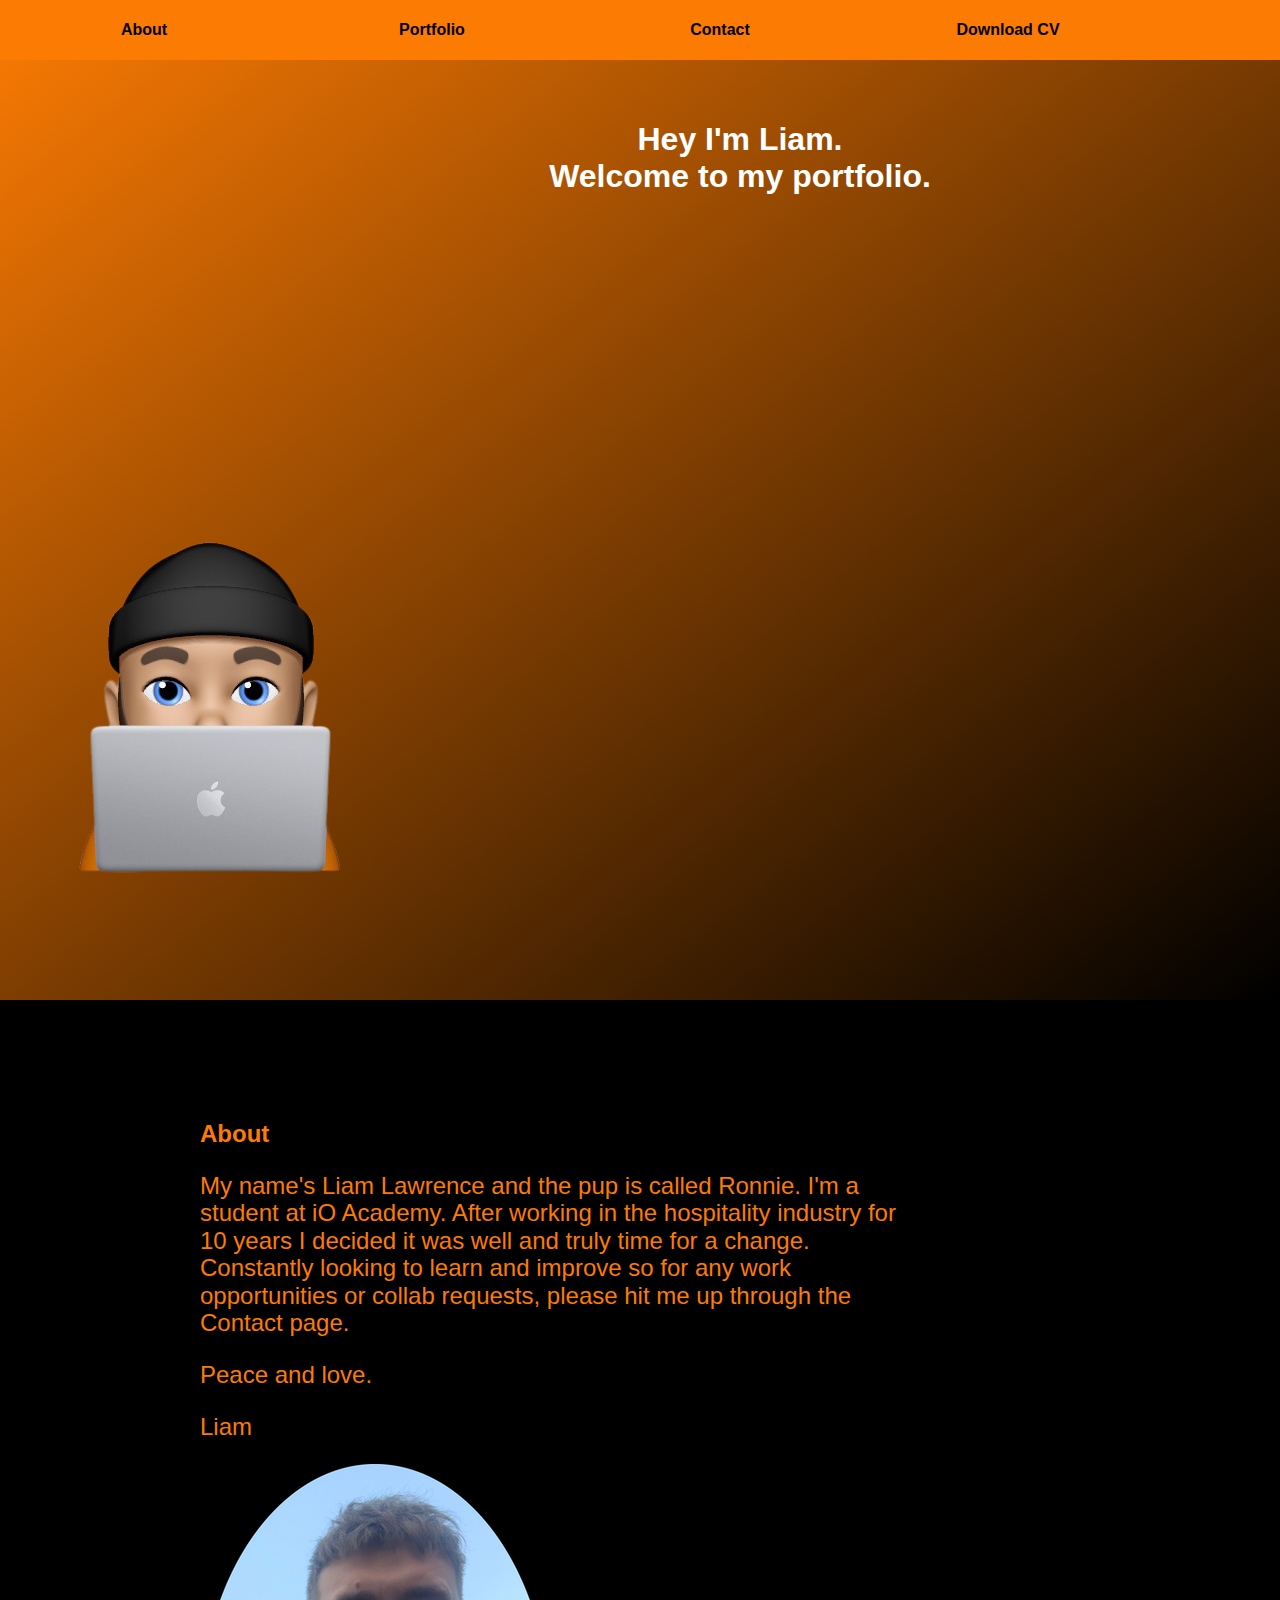
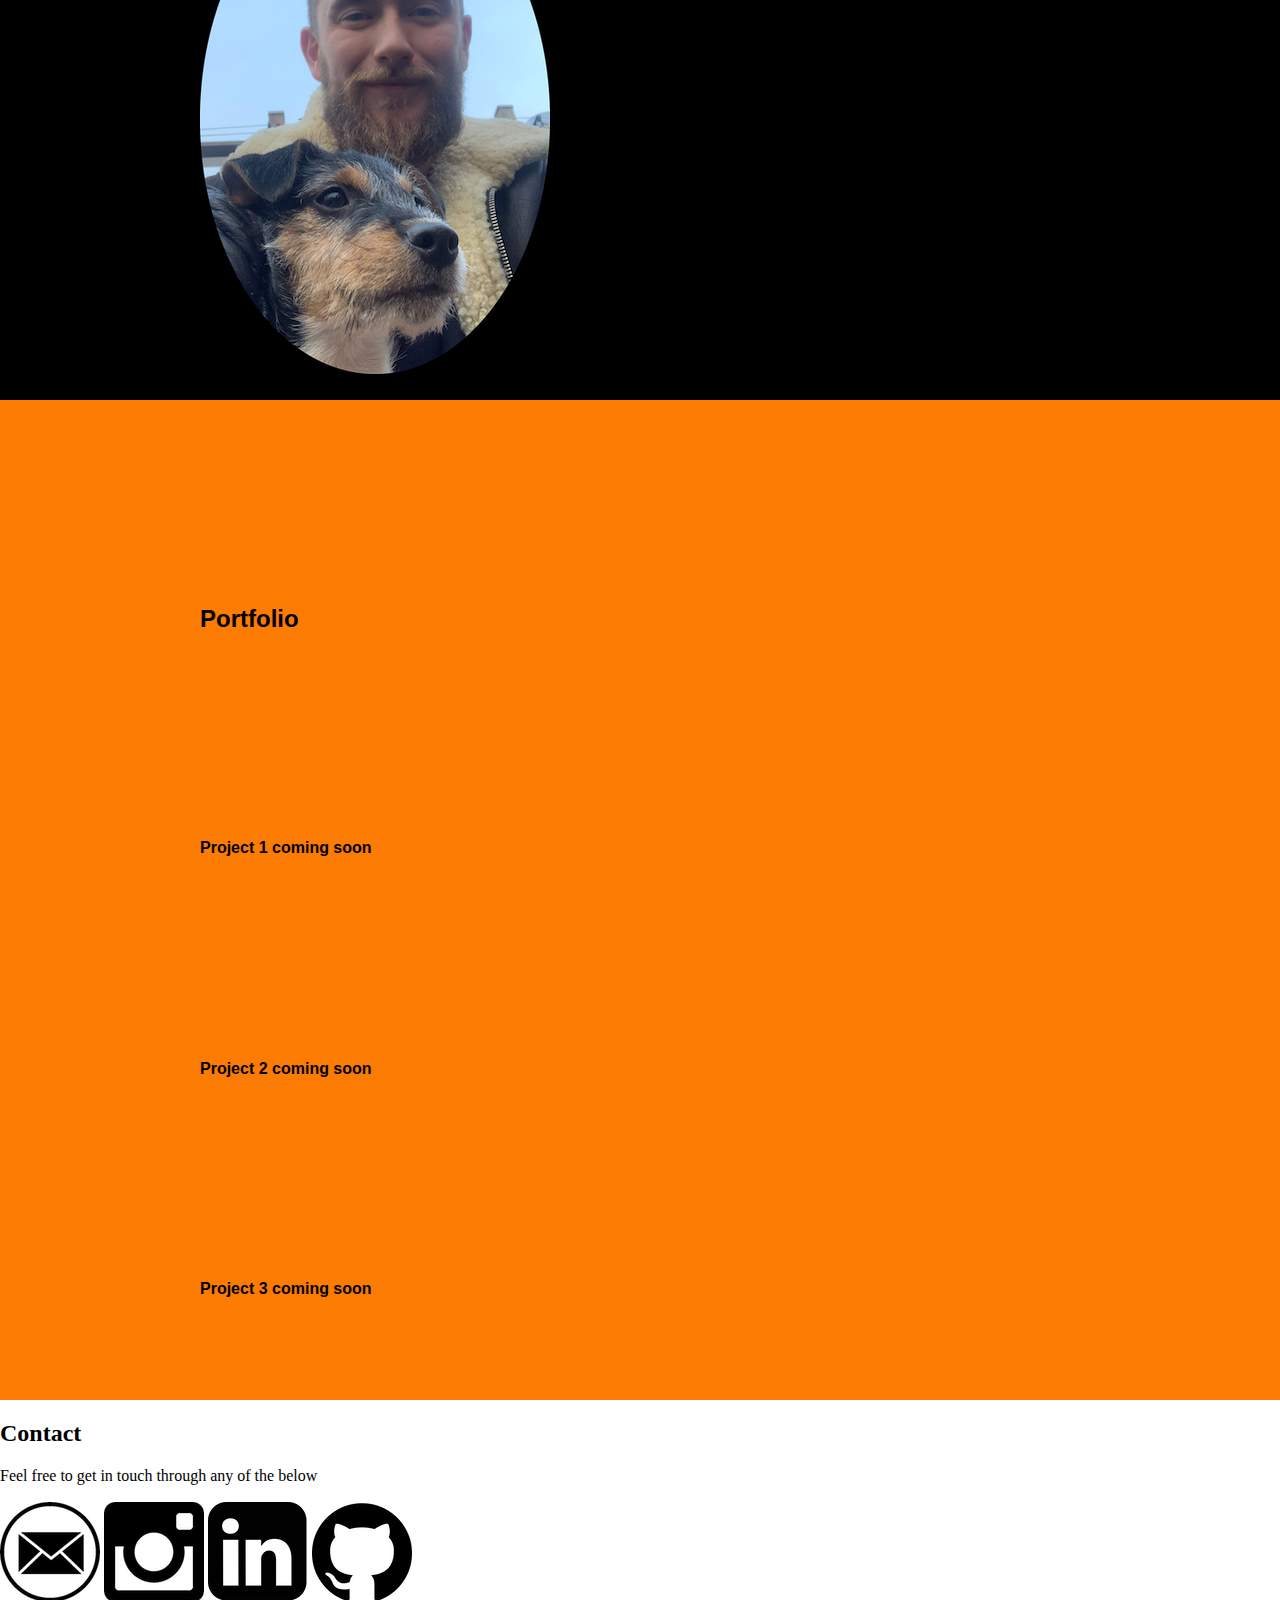
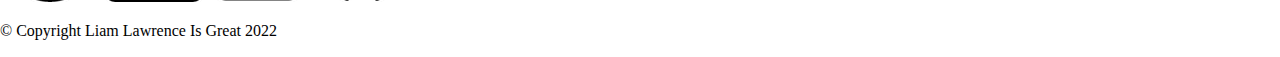
==== project1.html @ e2fb297a "edited styling" ====
<html>
<head>
	<link rel="stylesheet" type="text/css" href="project1.css">
	<link rel="stylesheet" type="text/css" href="normalize.css">
	
</head>
	<header>
	<nav class="navbar">
		<a href="#about" value="About">About</a>
		<a href="#portfolio"  value="Portfolio">Portfolio</a>
		<!--- <img src="liam.png" alt="myname">--->
		<a href="#contact" value="Contact">Contact</a>
		<a href="" value="Download CV">Download CV</a>
	</nav>
	</header>
<body>
	<section class="intro-section">
		<h1>Hey I'm Liam. <br>Welcome to my portfolio.</h1>
		<img src="memoji.png" alt="cartoon me">
	</section>
	
	<section class="about-section">
		<h2 id="about">About</h2>
		<p>My name's Liam Lawrence and the pup is called Ronnie.
		   I'm a student at iO Academy. 
		   After working in the hospitality industry for 10 years I
		   decided it was well and truly time for a change.
		   Constantly looking to learn and improve so for any 
		   work opportunities or collab requests, please hit me 
		   up through the Contact page.</p>
		   <p>
		   Peace and love.
	   	   </p>
		   <p>
		   Liam 
	       </p> 
		   <div>
   		   <img src="meandpup.png" alt="meandmydog">
	   	   </div>
	</section>
	
	<section class="portfolio-section">
		<h2 id="portfolio">Portfolio</h2>
		<div>
			<p>Project 1 coming soon</p>
		</div>
		<div>
			<p>Project 2 coming soon</p>
		</div>
		<div>
			<p>Project 3 coming soon</p>
		</div>
	
	
	</section>
		
	
	<section class="contact-section">
		<h2 id="contact">Contact</h2>
		<p>Feel free to get in touch through any of the below</p>
		<a href="#email"><img src="emailicon.png"></a>
		<a href="https://instagram.com/liamlwrnc"><img src="instaicon.png"></a>
		<a href="https://www.linkedin.com/in/liam-l-08a6b3140"><img src="linkedinicon.png"></a>
		<a href="https://github.com/liamlwrnc"><img src="githubicon.png"></a>
	</section>
	
	<div class="footer">
	<footer>
		<p>© Copyright Liam Lawrence Is Great 2022</p>
	</footer>
	</div>	
</body>
</html>
---- project1.css ----
.navbar {
	background-color: #fc7b03;
	display: flex;
    top: 0;
    left: 0;
    width: 100%;
    padding: 5px 0;	
	position: fixed;
	z-index: 2;
}

.navbar a {
    border: none;
    padding: 1rem 1rem;
	width: 20%;
    text-decoration: none;
    background: #fc7b03;
    color: #000000;
    font-family: Arial;
	font-weight: bold;
    cursor: pointer;
    text-align: center;
    -webkit-appearance: none;
    -moz-appearance: none;
}

.navbar a:hover,
.navbar a:focus {
    background: #db6a00;
}

.intro-section {
	font-family: Arial;
	padding-left: 200px;
	padding-top: 100px;
	text-align: center;
	color: #ffffff;
	background-color: #fc7b03;
	background-image: linear-gradient(to bottom right, #fc7b03, #000000);
	height: 100vh;
	
}
	
.intro-section img {
	position: absolute;
	left: 0;
	bottom: 0;
}

.about-section {
	background-color: #000000;
	height: 100vh;
	font-family: Arial;
	padding-left: 200px;
	padding-top: 100px;
	color: #fc7b03;
}

.about-section p {
	font-size: 1.5rem;
	max-width: 700px;
}

.about-section div {
display: inline;
}

.portfolio-section {
	background-color: #fc7b03;
	height: 100vh;
	font-family: Arial;
	font-weight: bold;
	padding-left: 200px;
	padding-top: 100px;
	color: #000000;
	display: flex;
	flex-direction: column;
	justify-content: space-around;
}

.nav-button:active {
    transform: scale(0.99);
	
.portfolio-section div {
	box-shadow: 3px 3px 2.5px #000000;
	border-radius: 5px;
	border-style: ridge;
	width: 50%;
	height: 20vh;
	padding: 20px;
	font-size: 1.5rem;
}

.contact-section {
	background-color: #000000;
	height: 100vh;
	font-family: Arial;
	font-size: 2rem;
	padding-left: 200px;
	padding-top: 100px;
	color: #fc7b03;
}	

.contact-section a img {
	background: #fc7b03;
	padding: 4px;
}

footer {
	font-family: Arial;
	font-weight: bold;
	font-size: 1rem;
	background-color: #fc7b03;
	margin: 0;
	padding: 0;
}

html {
	scroll-behavior: smooth;
}

h2 {
	font-size: 2rem;
}

* {
	box-sizing: border-box;	
}
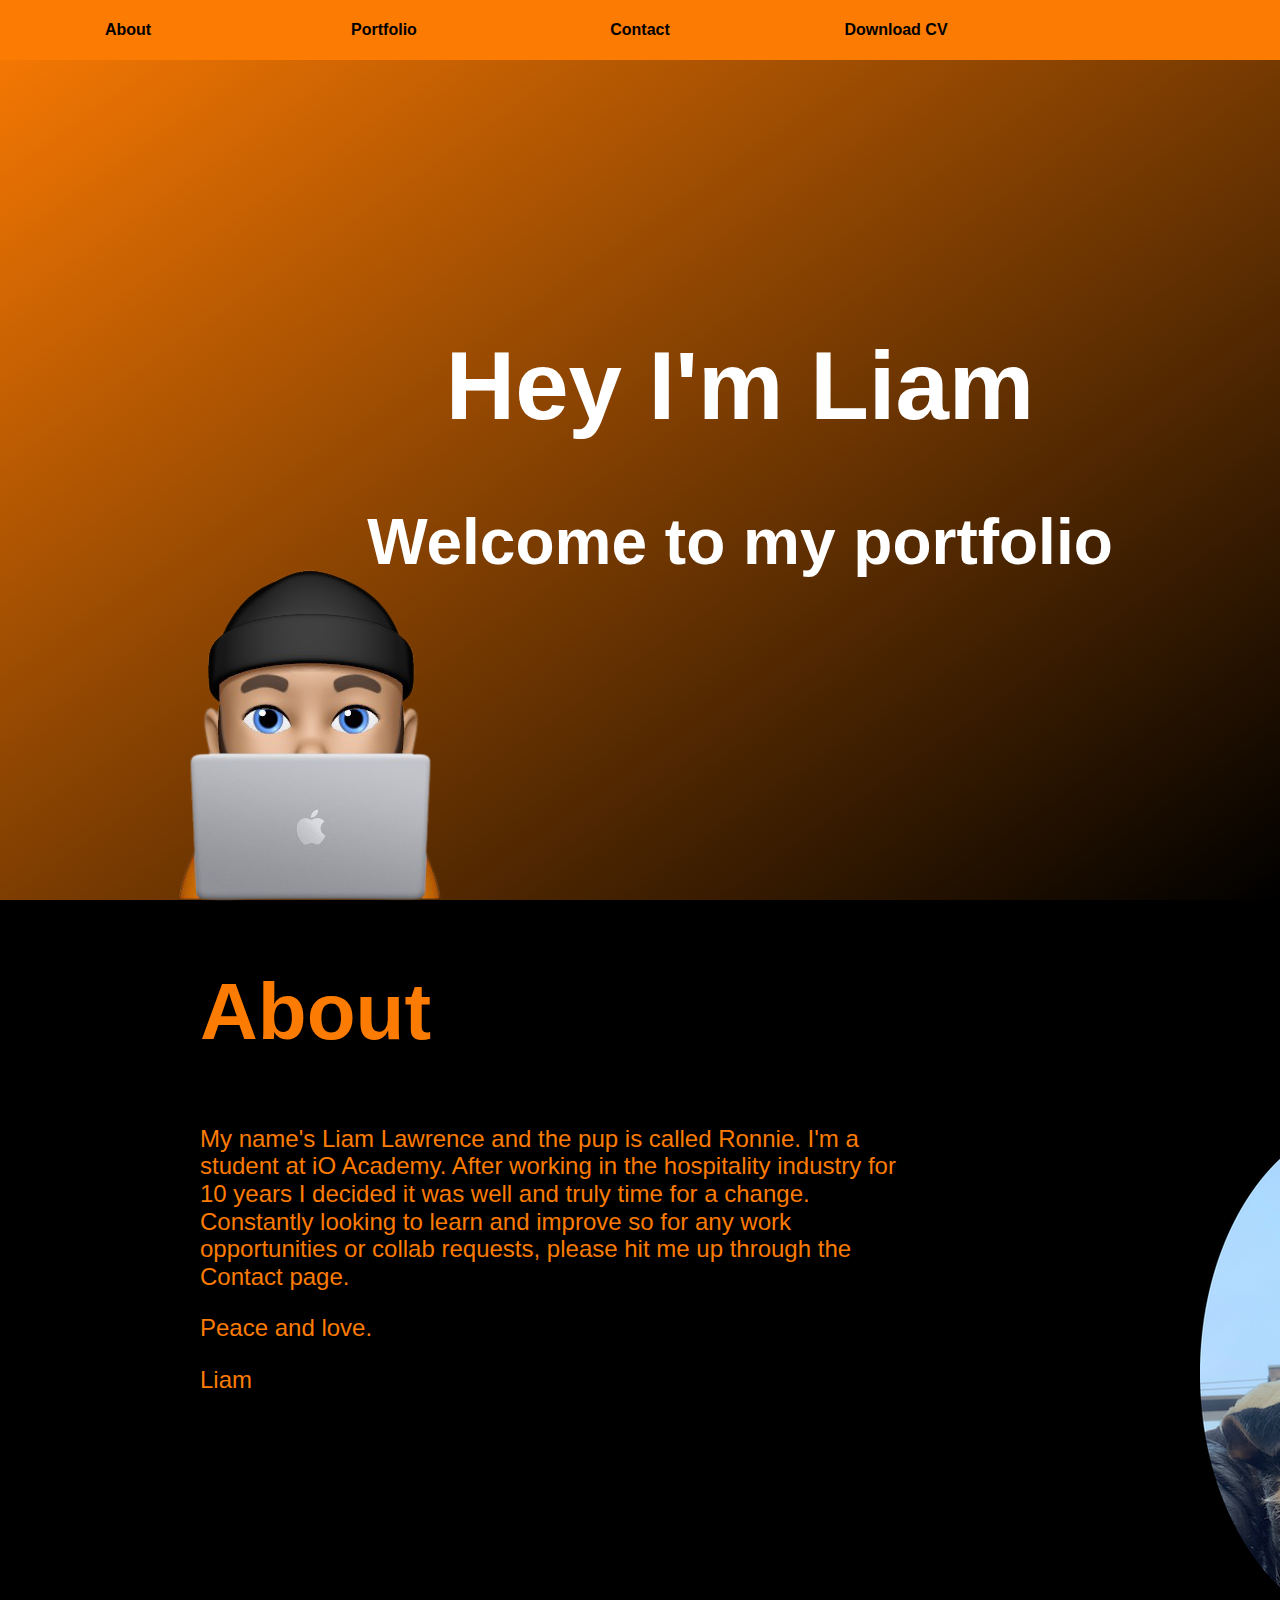
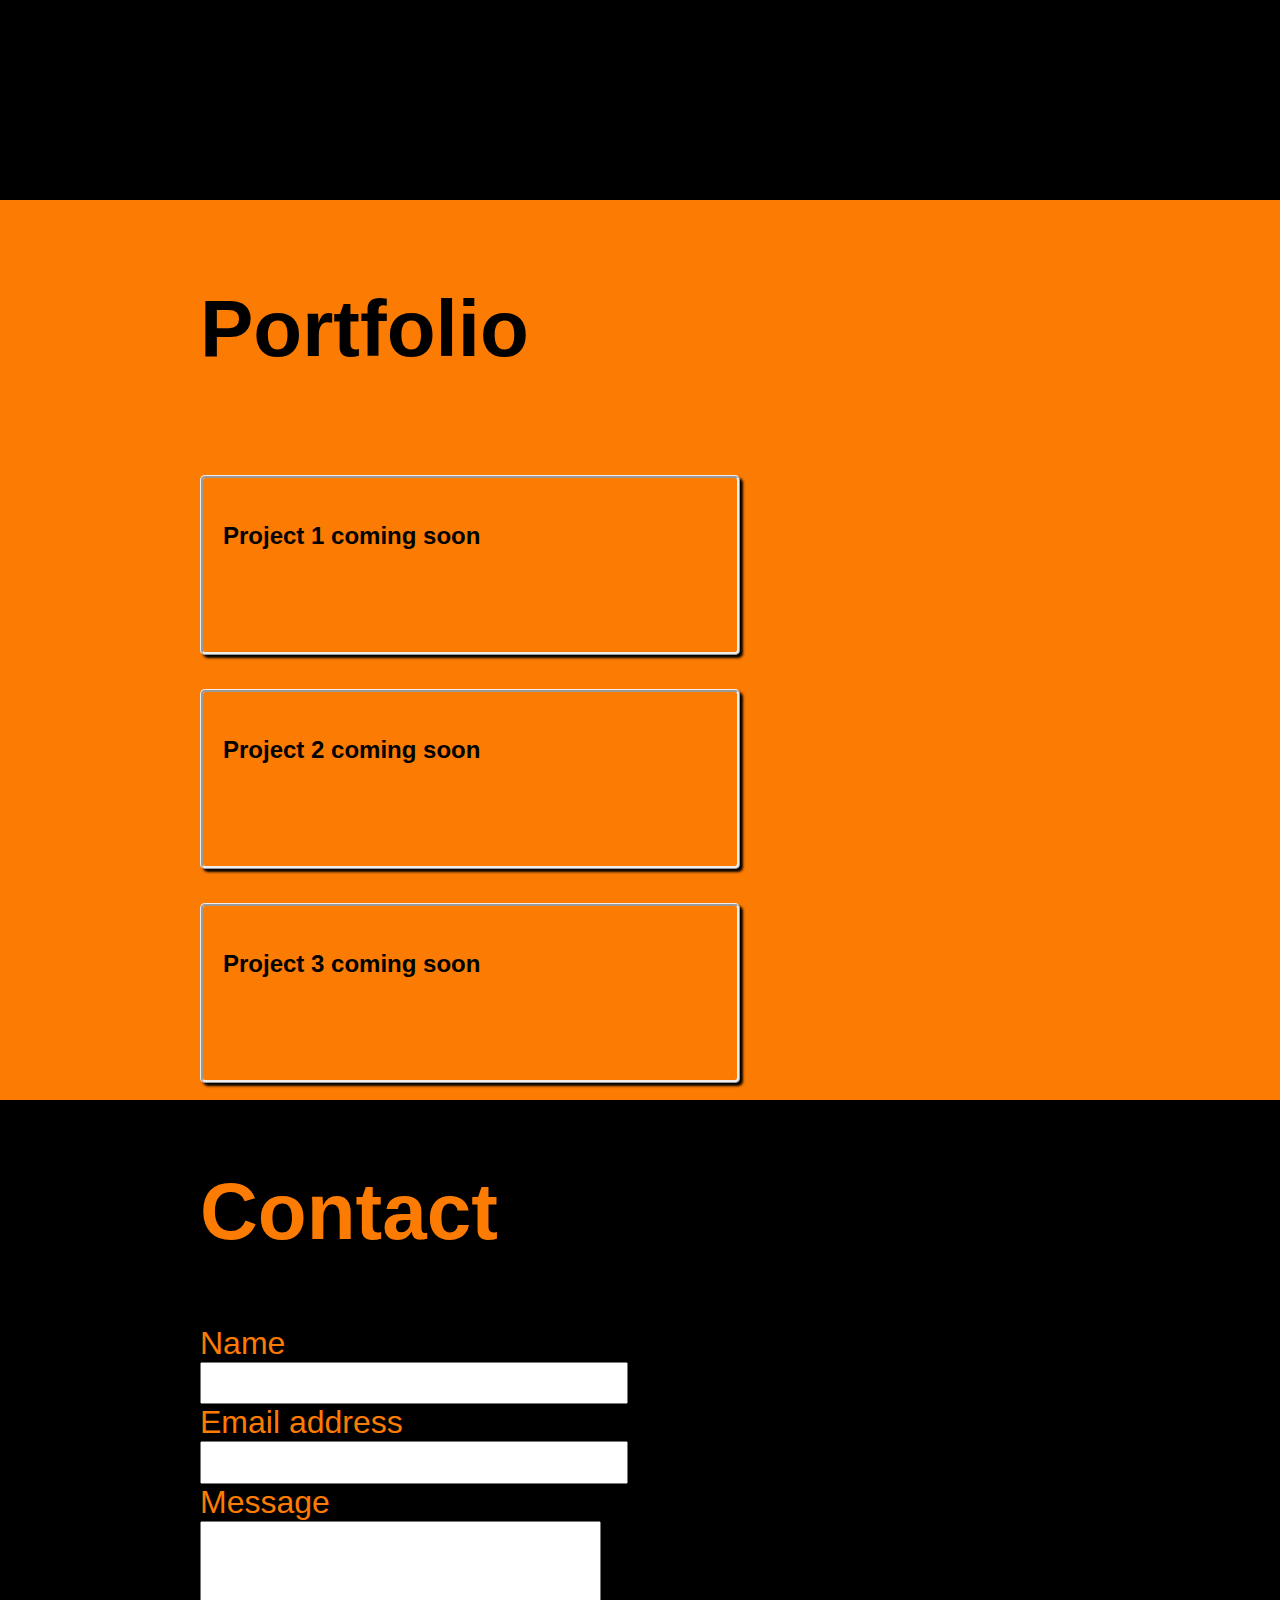
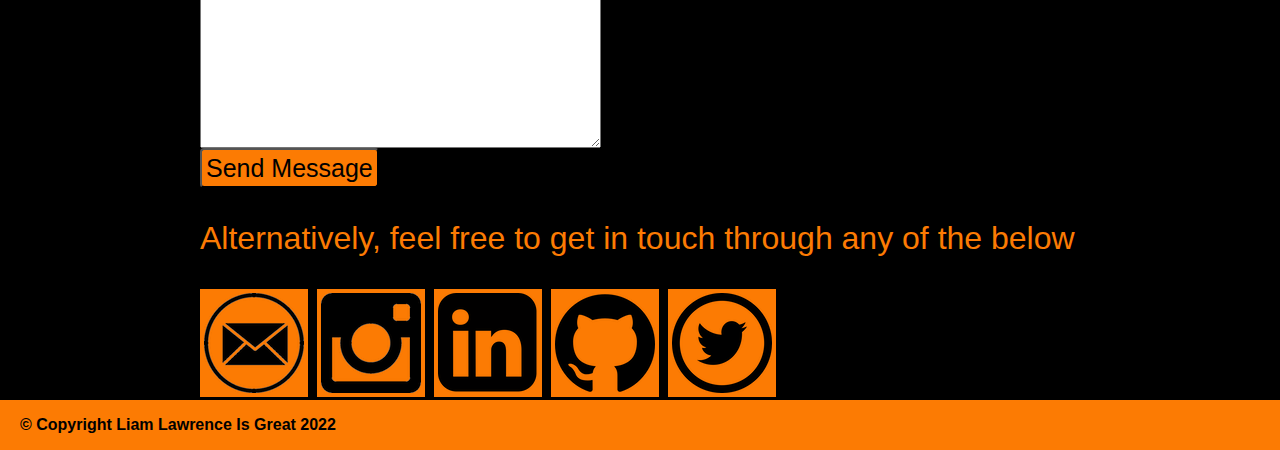
==== commit dd63cb45: "added contact form, twitter icon, cv on button press etc" ====
--- a/project1.html
+++ b/project1.html
@@ -5,17 +5,20 @@
 	
 </head>
 	<header>
-	<nav class="navbar">
-		<a href="#about" value="About">About</a>
-		<a href="#portfolio"  value="Portfolio">Portfolio</a>
-		<!--- <img src="liam.png" alt="myname">--->
-		<a href="#contact" value="Contact">Contact</a>
-		<a href="" value="Download CV">Download CV</a>
-	</nav>
+		<nav class="navbar">
+			<a href="#about" value="About">About</a>
+			<a href="#portfolio"  value="Portfolio">Portfolio</a>
+			<!--- <img src="liam.png" alt="myname">--->
+			<a href="#contact">Contact</a>
+			<a href="LiamLawrence.pdf" download>Download CV</a>
+		</nav>
 	</header>
 <body>
 	<section class="intro-section">
-		<h1>Hey I'm Liam. <br>Welcome to my portfolio.</h1>
+		<div>
+			<h1 class="intro1">Hey I'm Liam</h1>
+			<h2 class="intro2">Welcome to my portfolio</h2>
+		</div>
 		<img src="memoji.png" alt="cartoon me">
 	</section>
 	
@@ -42,32 +45,53 @@
 	<section class="portfolio-section">
 		<h2 id="portfolio">Portfolio</h2>
 		<div>
-			<p>Project 1 coming soon</p>
+			<p>Project 1 coming soon</p> <!--- snake game --->
 		</div>
 		<div>
-			<p>Project 2 coming soon</p>
+			<p>Project 2 coming soon</p> <!--- HTML logo --->
 		</div>
 		<div>
-			<p>Project 3 coming soon</p>
+			<p>Project 3 coming soon</p> <!--- CSS logo --->
 		</div>
-	
-	
 	</section>
 		
 	
 	<section class="contact-section">
 		<h2 id="contact">Contact</h2>
-		<p>Feel free to get in touch through any of the below</p>
-		<a href="#email"><img src="emailicon.png"></a>
+		<div class="contact-form">
+			<form>
+				<div>
+		            <label for="Name">Name</label>
+		            <input type="text" id="Name" name="Name" required>
+		        </div>
+				<div>
+		            <label for="Email">Email address</label>
+		            <input type="email" id="Email" name="Email" required>
+		        </div>
+
+		        <div>
+		            <label for="Message">Message</label>
+		            <textarea id="Message" name="Message" rows="6" maxlength="3000" required></textarea>
+		        </div>
+
+		        <div>
+		            <button type="submit">Send Message</button>
+		        </div>
+			</form>
+		</div>	
+			
+		<p>Alternatively, feel free to get in touch through any of the below</p>
+		<a href="mailto:liamlwrnce@gmail.com"><img src="emailicon.png"></a>
 		<a href="https://instagram.com/liamlwrnc"><img src="instaicon.png"></a>
 		<a href="https://www.linkedin.com/in/liam-l-08a6b3140"><img src="linkedinicon.png"></a>
 		<a href="https://github.com/liamlwrnc"><img src="githubicon.png"></a>
+		<a href="https://twitter.com/lwrnccodes"><img src="twittericon.png"></a>
 	</section>
 	
-	<div class="footer">
+	
 	<footer>
 		<p>© Copyright Liam Lawrence Is Great 2022</p>
 	</footer>
-	</div>	
+		
 </body>
 </html>--- a/project1.css
+++ b/project1.css
@@ -7,6 +7,7 @@
     padding: 5px 0;	
 	position: fixed;
 	z-index: 2;
+	align: center;
 }
 
 .navbar a {
@@ -20,8 +21,8 @@
 	font-weight: bold;
     cursor: pointer;
     text-align: center;
-    -webkit-appearance: none;
-    -moz-appearance: none;
+	align: center;
+   
 }
 
 .navbar a:hover,
@@ -31,20 +32,29 @@
 
 .intro-section {
 	font-family: Arial;
+	display: flex;
+	justify-content: center;
+	align-items: center;
 	padding-left: 200px;
-	padding-top: 100px;
 	text-align: center;
 	color: #ffffff;
 	background-color: #fc7b03;
 	background-image: linear-gradient(to bottom right, #fc7b03, #000000);
-	height: 100vh;
-	
+	height: 100vh;	
 }
-	
+
+.intro1 {
+	font-size: 6rem;
+}
+
+.intro2 {
+	font-size: 4rem;
+}
+
 .intro-section img {
 	position: absolute;
-	left: 0;
-	bottom: 0;
+	left: 100px;
+	bottom: -28px;
 }
 
 .about-section {
@@ -52,8 +62,8 @@
 	height: 100vh;
 	font-family: Arial;
 	padding-left: 200px;
-	padding-top: 100px;
 	color: #fc7b03;
+
 }
 
 .about-section p {
@@ -61,8 +71,10 @@
 	max-width: 700px;
 }
 
-.about-section div {
-display: inline;
+.about-section img {
+	position: relative;
+	left: 1000px;
+	bottom: 300px;
 }
 
 .portfolio-section {
@@ -71,7 +83,6 @@
 	font-family: Arial;
 	font-weight: bold;
 	padding-left: 200px;
-	padding-top: 100px;
 	color: #000000;
 	display: flex;
 	flex-direction: column;
@@ -80,6 +91,7 @@
 
 .nav-button:active {
     transform: scale(0.99);
+}
 	
 .portfolio-section div {
 	box-shadow: 3px 3px 2.5px #000000;
@@ -97,7 +109,6 @@
 	font-family: Arial;
 	font-size: 2rem;
 	padding-left: 200px;
-	padding-top: 100px;
 	color: #fc7b03;
 }	
 
@@ -106,24 +117,53 @@
 	padding: 4px;
 }
 
+.contact-form {
+	display: relative;
+	max-width: 400px;
+	width: 100%;
+	margin: 0;
+}
+
+.contact-form button {
+	background-color: #fc7b03;
+	color: #000000;
+	border-radius: 4px;
+	font-size: 25px;
+	padding: 4px;	
+}
+
 footer {
 	font-family: Arial;
 	font-weight: bold;
 	font-size: 1rem;
 	background-color: #fc7b03;
-	margin: 0;
-	padding: 0;
+	padding-left: 20px;
 }
 
 html {
 	scroll-behavior: smooth;
+	scroll-padding-top: 90px;
 }
 
 h2 {
-	font-size: 2rem;
+	font-size: 5rem;
 }
 
 * {
 	box-sizing: border-box;	
 }
 
+body {
+	display: flex;
+	flex-direction: column;
+	margin: 0;
+}
+
+@media screen and (max-width: 700px) {
+	body {
+		flex-direction: column;
+	}
+}
+
+
+
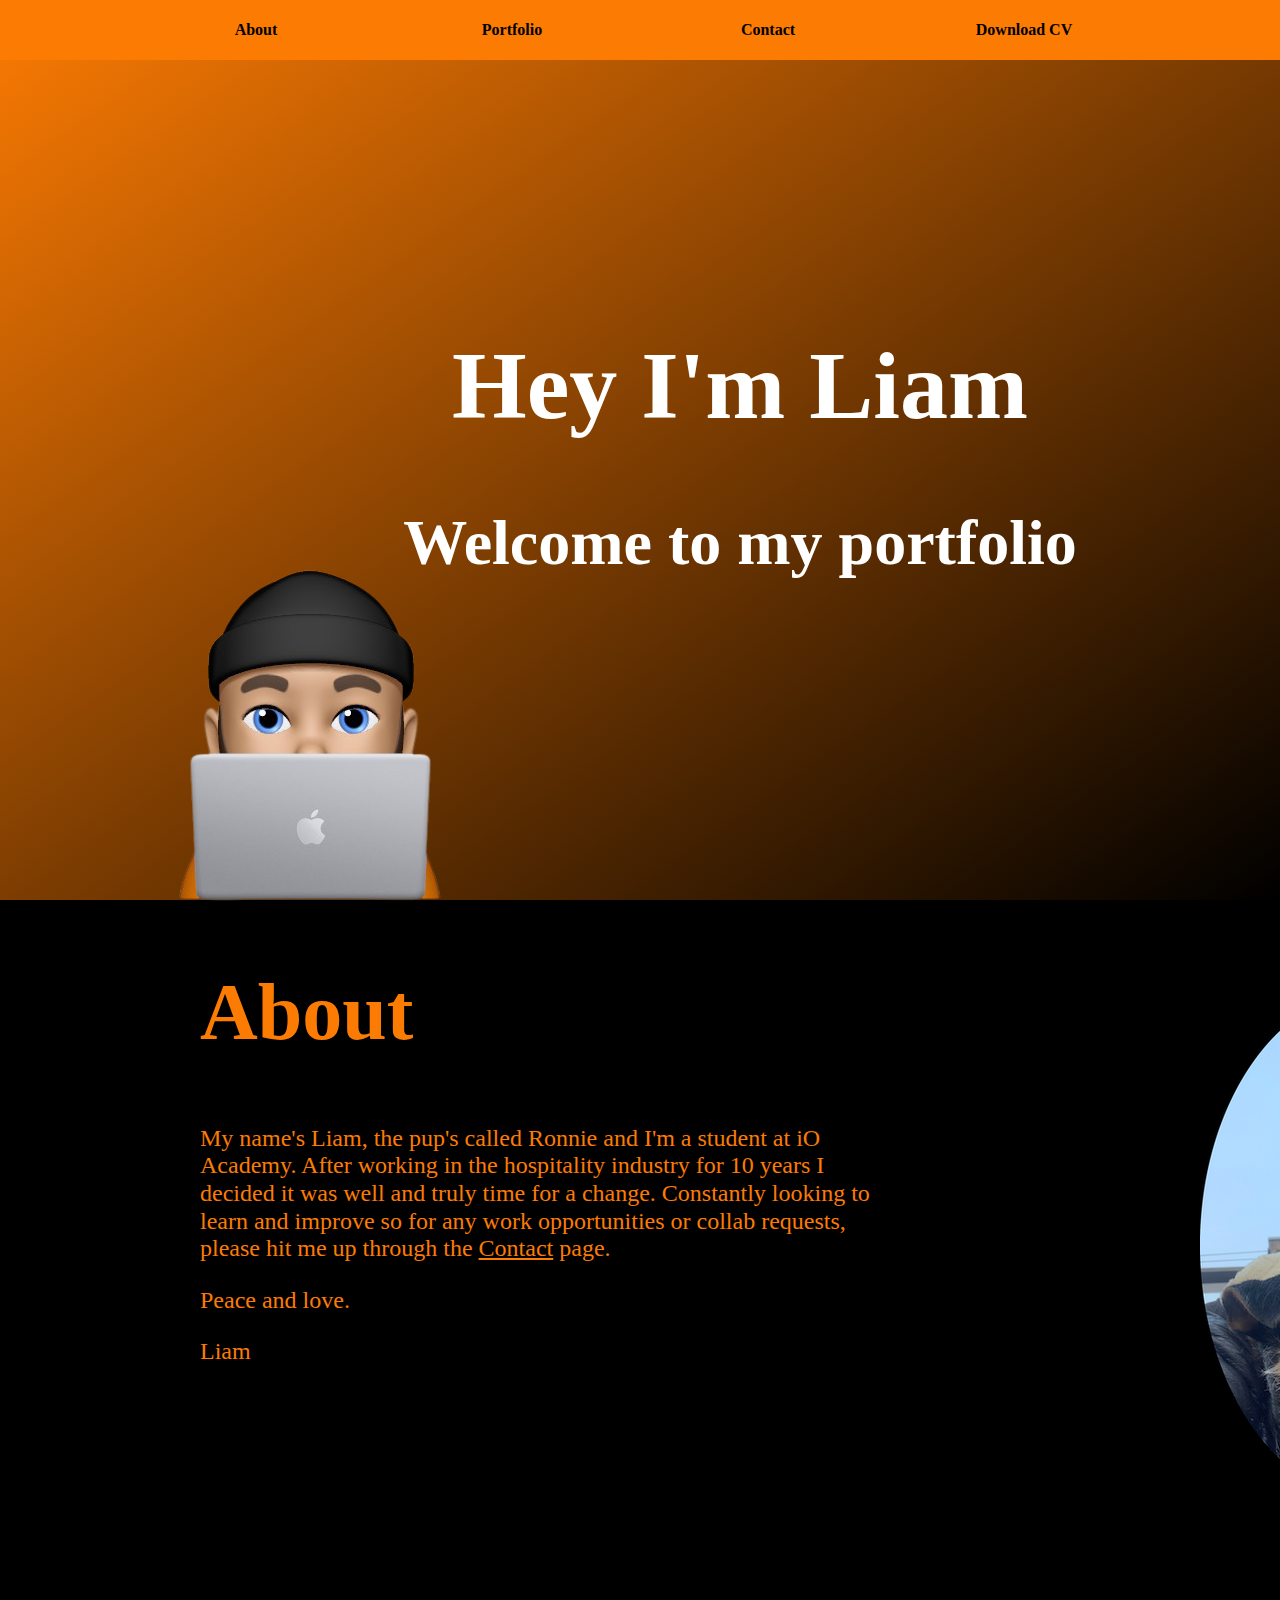
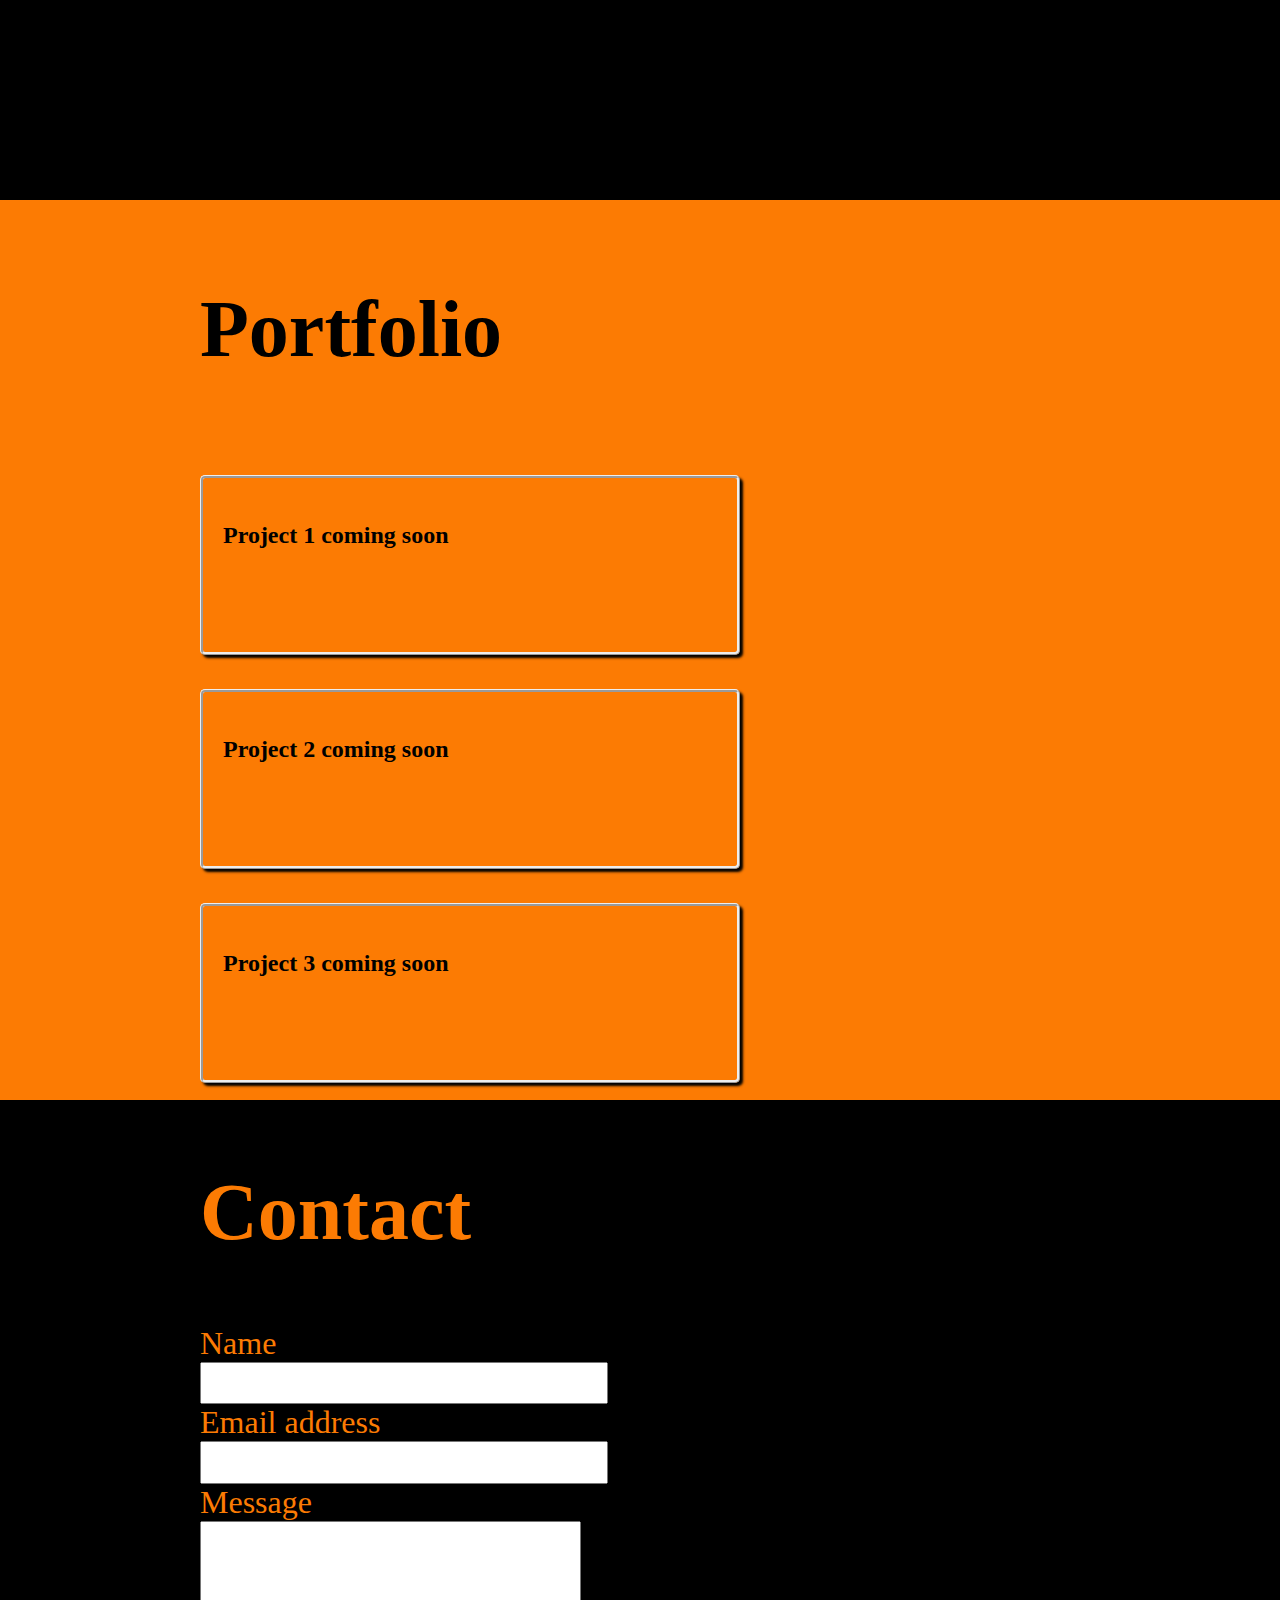
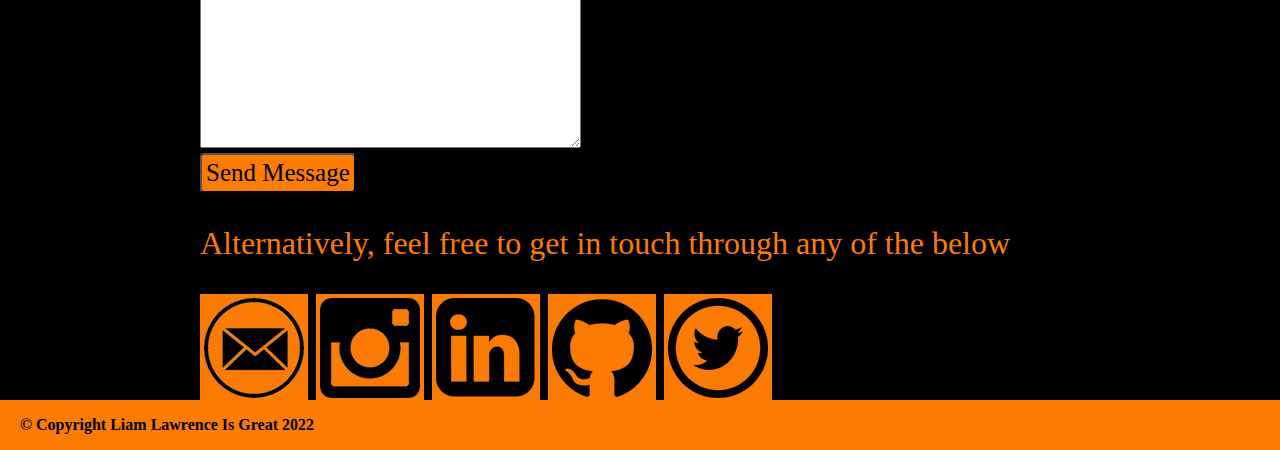
==== commit 9f7f5a31: "added contact form" ====
--- a/project1.html
+++ b/project1.html
@@ -2,13 +2,13 @@
 <head>
 	<link rel="stylesheet" type="text/css" href="project1.css">
 	<link rel="stylesheet" type="text/css" href="normalize.css">
+	<meta name="viewport" content="width=device-width, initial-scale=1">
 	
 </head>
 	<header>
 		<nav class="navbar">
 			<a href="#about" value="About">About</a>
 			<a href="#portfolio"  value="Portfolio">Portfolio</a>
-			<!--- <img src="liam.png" alt="myname">--->
 			<a href="#contact">Contact</a>
 			<a href="LiamLawrence.pdf" download>Download CV</a>
 		</nav>
@@ -24,22 +24,30 @@
 	
 	<section class="about-section">
 		<h2 id="about">About</h2>
-		<p>My name's Liam Lawrence and the pup is called Ronnie.
+		<p>
+		   My name's Liam, the pup's called Ronnie and 
 		   I'm a student at iO Academy. 
 		   After working in the hospitality industry for 10 years I
 		   decided it was well and truly time for a change.
 		   Constantly looking to learn and improve so for any 
 		   work opportunities or collab requests, please hit me 
-		   up through the Contact page.</p>
-		   <p>
+		   up through the <a href="#contact">Contact</a> page.
+	   </p>
+	   
+		<p>
 		   Peace and love.
-	   	   </p>
-		   <p>
+	   	</p>
+		
+		<p>
 		   Liam 
-	       </p> 
-		   <div>
-   		   <img src="meandpup.png" alt="meandmydog">
-	   	   </div>
+	    </p> 
+		
+		<div>
+			
+   			<img src="meandpup.png" alt="meandmydog">
+			
+	   	</div>
+		
 	</section>
 	
 	<section class="portfolio-section">
--- a/project1.css
+++ b/project1.css
@@ -8,6 +8,8 @@
 	position: fixed;
 	z-index: 2;
 	align: center;
+	text-align: center;
+	justify-content: center;
 }
 
 .navbar a {
@@ -17,12 +19,9 @@
     text-decoration: none;
     background: #fc7b03;
     color: #000000;
-    font-family: Arial;
+    font-family: "Andale Mono";
 	font-weight: bold;
     cursor: pointer;
-    text-align: center;
-	align: center;
-   
 }
 
 .navbar a:hover,
@@ -31,7 +30,7 @@
 }
 
 .intro-section {
-	font-family: Arial;
+	font-family: "Andale Mono";
 	display: flex;
 	justify-content: center;
 	align-items: center;
@@ -60,10 +59,9 @@
 .about-section {
 	background-color: #000000;
 	height: 100vh;
-	font-family: Arial;
+	font-family: Andale Mono;
 	padding-left: 200px;
 	color: #fc7b03;
-
 }
 
 .about-section p {
@@ -74,23 +72,23 @@
 .about-section img {
 	position: relative;
 	left: 1000px;
-	bottom: 300px;
+	bottom: 400px;
+}
+
+.about-section a {
+	color: inherit;
 }
 
 .portfolio-section {
 	background-color: #fc7b03;
 	height: 100vh;
-	font-family: Arial;
+	font-family: "Andale Mono";
 	font-weight: bold;
 	padding-left: 200px;
 	color: #000000;
 	display: flex;
 	flex-direction: column;
 	justify-content: space-around;
-}
-
-.nav-button:active {
-    transform: scale(0.99);
 }
 	
 .portfolio-section div {
@@ -106,7 +104,7 @@
 .contact-section {
 	background-color: #000000;
 	height: 100vh;
-	font-family: Arial;
+	font-family: "Andale Mono";
 	font-size: 2rem;
 	padding-left: 200px;
 	color: #fc7b03;
@@ -129,11 +127,12 @@
 	color: #000000;
 	border-radius: 4px;
 	font-size: 25px;
-	padding: 4px;	
+	padding: 4px;
+	margin-top: 5px;	
 }
 
 footer {
-	font-family: Arial;
+	font-family: "Andale Mono";
 	font-weight: bold;
 	font-size: 1rem;
 	background-color: #fc7b03;
@@ -142,7 +141,7 @@
 
 html {
 	scroll-behavior: smooth;
-	scroll-padding-top: 90px;
+	scroll-padding-top: 80px;
 }
 
 h2 {
@@ -159,11 +158,6 @@
 	margin: 0;
 }
 
-@media screen and (max-width: 700px) {
-	body {
-		flex-direction: column;
-	}
-}
+@media screen and (max-width: 700px)
 
 
-
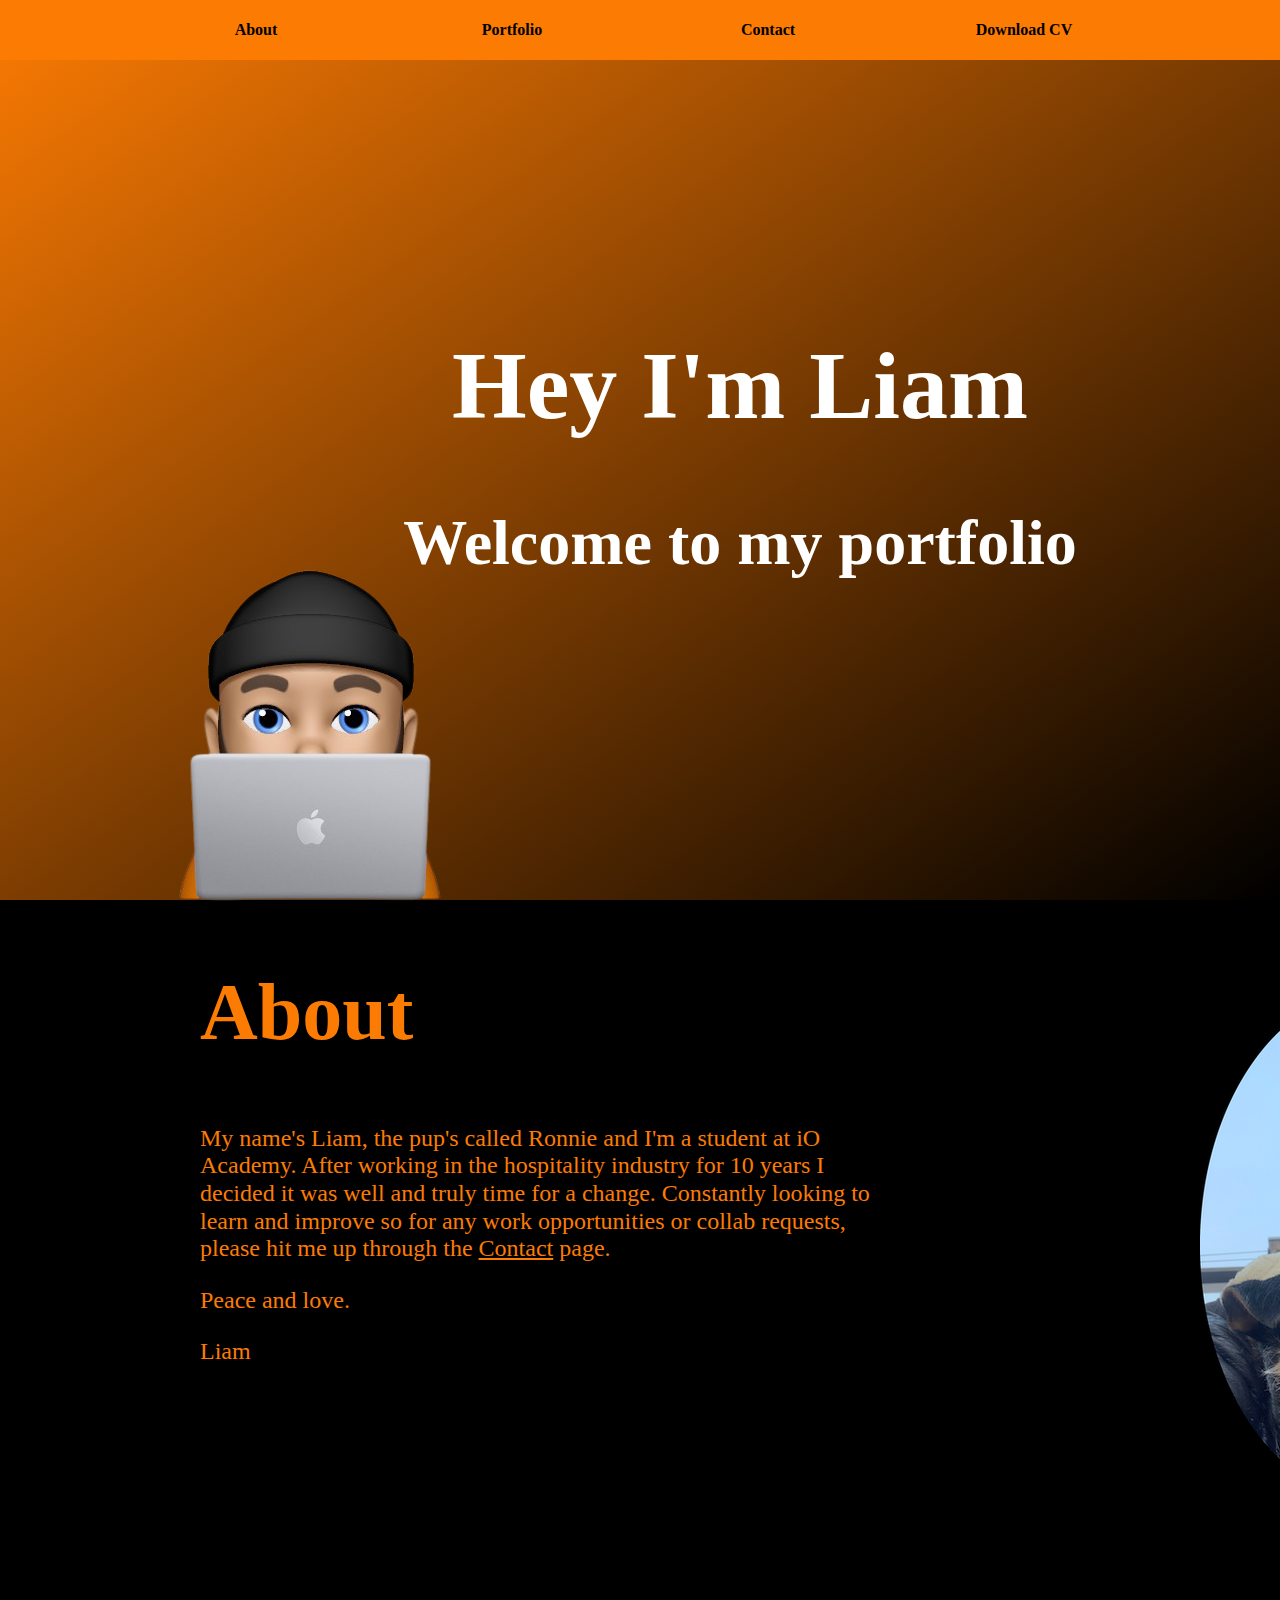
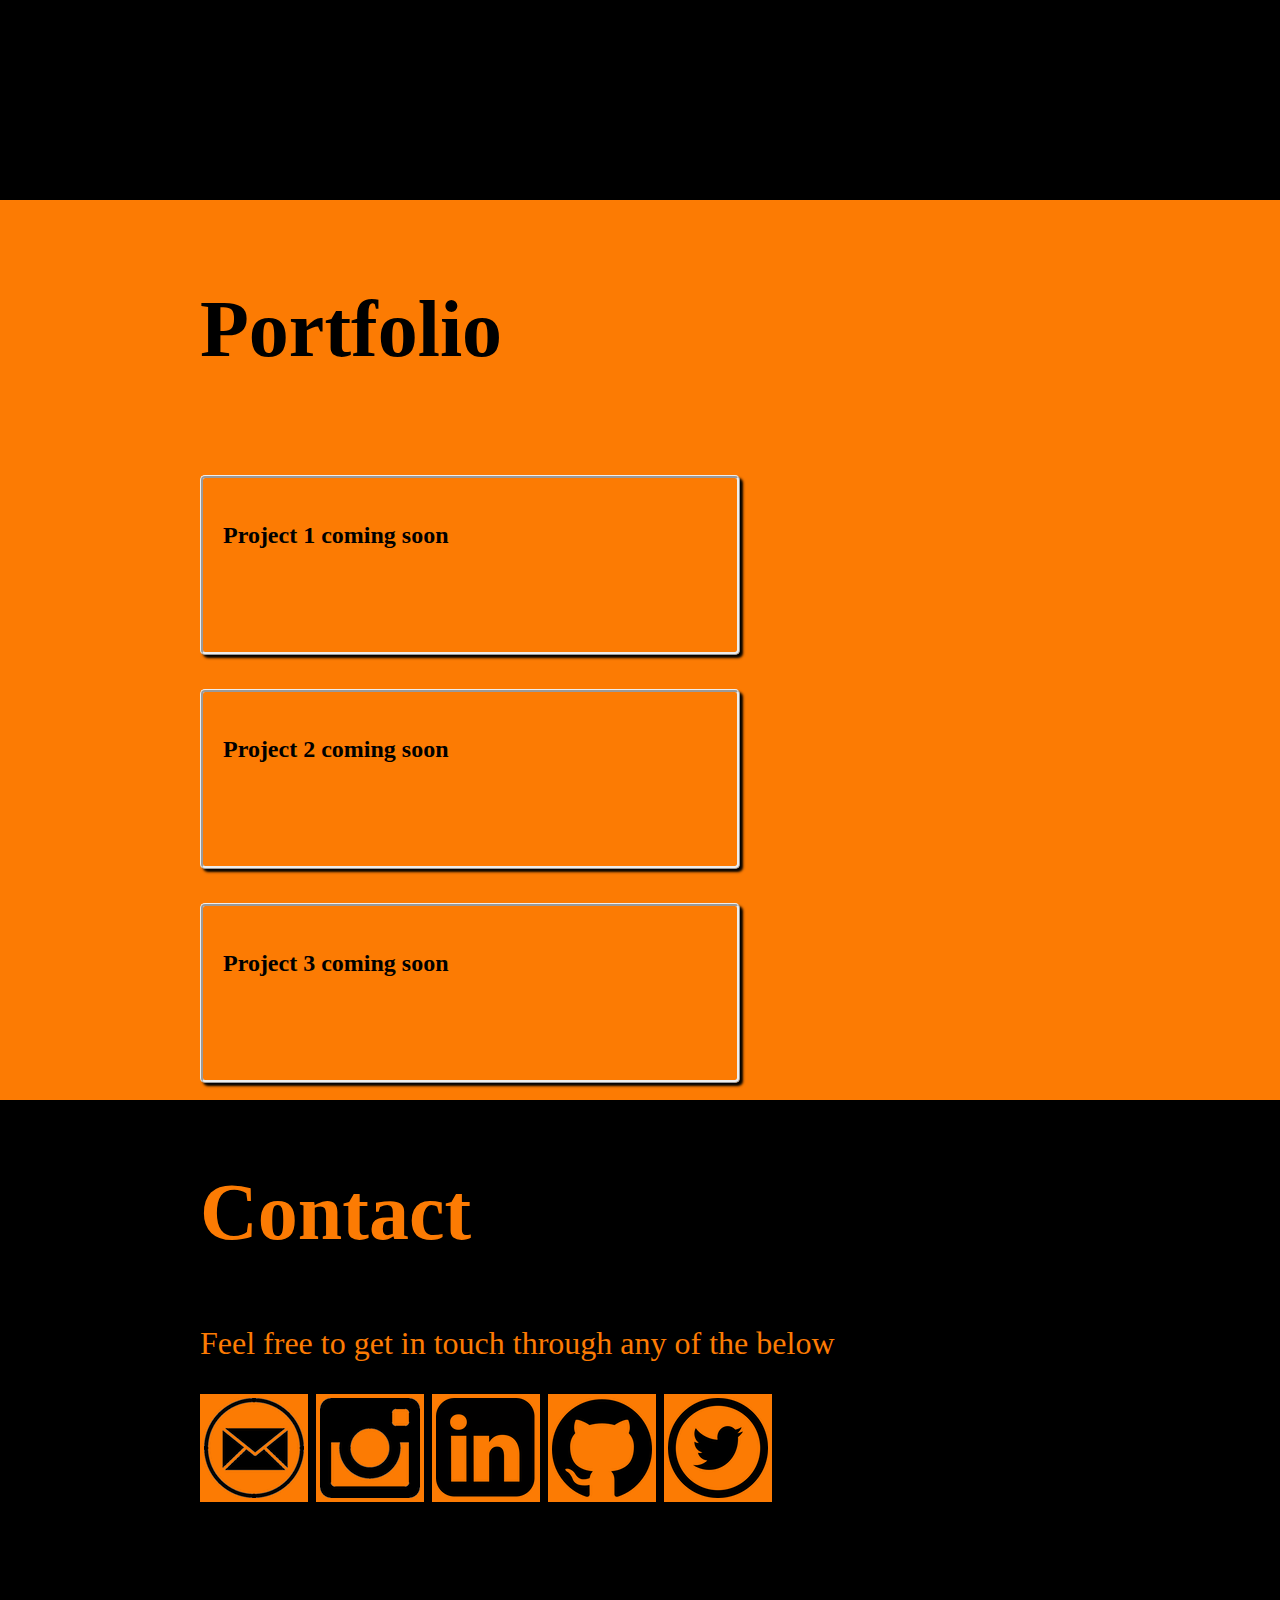
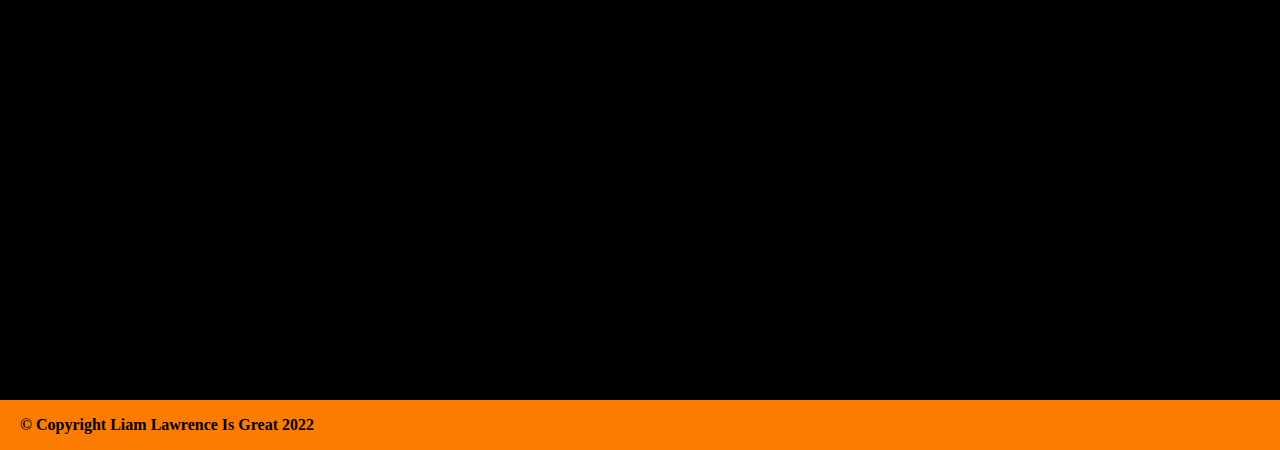
==== commit 926d4b50: "removed contact form" ====
--- a/project1.html
+++ b/project1.html
@@ -66,29 +66,7 @@
 	
 	<section class="contact-section">
 		<h2 id="contact">Contact</h2>
-		<div class="contact-form">
-			<form>
-				<div>
-		            <label for="Name">Name</label>
-		            <input type="text" id="Name" name="Name" required>
-		        </div>
-				<div>
-		            <label for="Email">Email address</label>
-		            <input type="email" id="Email" name="Email" required>
-		        </div>
-
-		        <div>
-		            <label for="Message">Message</label>
-		            <textarea id="Message" name="Message" rows="6" maxlength="3000" required></textarea>
-		        </div>
-
-		        <div>
-		            <button type="submit">Send Message</button>
-		        </div>
-			</form>
-		</div>	
-			
-		<p>Alternatively, feel free to get in touch through any of the below</p>
+		<p>Feel free to get in touch through any of the below</p>
 		<a href="mailto:liamlwrnce@gmail.com"><img src="emailicon.png"></a>
 		<a href="https://instagram.com/liamlwrnc"><img src="instaicon.png"></a>
 		<a href="https://www.linkedin.com/in/liam-l-08a6b3140"><img src="linkedinicon.png"></a>
--- a/project1.css
+++ b/project1.css
@@ -115,22 +115,6 @@
 	padding: 4px;
 }
 
-.contact-form {
-	display: relative;
-	max-width: 400px;
-	width: 100%;
-	margin: 0;
-}
-
-.contact-form button {
-	background-color: #fc7b03;
-	color: #000000;
-	border-radius: 4px;
-	font-size: 25px;
-	padding: 4px;
-	margin-top: 5px;	
-}
-
 footer {
 	font-family: "Andale Mono";
 	font-weight: bold;
@@ -141,7 +125,7 @@
 
 html {
 	scroll-behavior: smooth;
-	scroll-padding-top: 80px;
+	scroll-padding-top: 70px;
 }
 
 h2 {
@@ -158,6 +142,6 @@
 	margin: 0;
 }
 
-@media screen and (max-width: 700px)
+@media screen and (max-width: 700px) {}
 
 
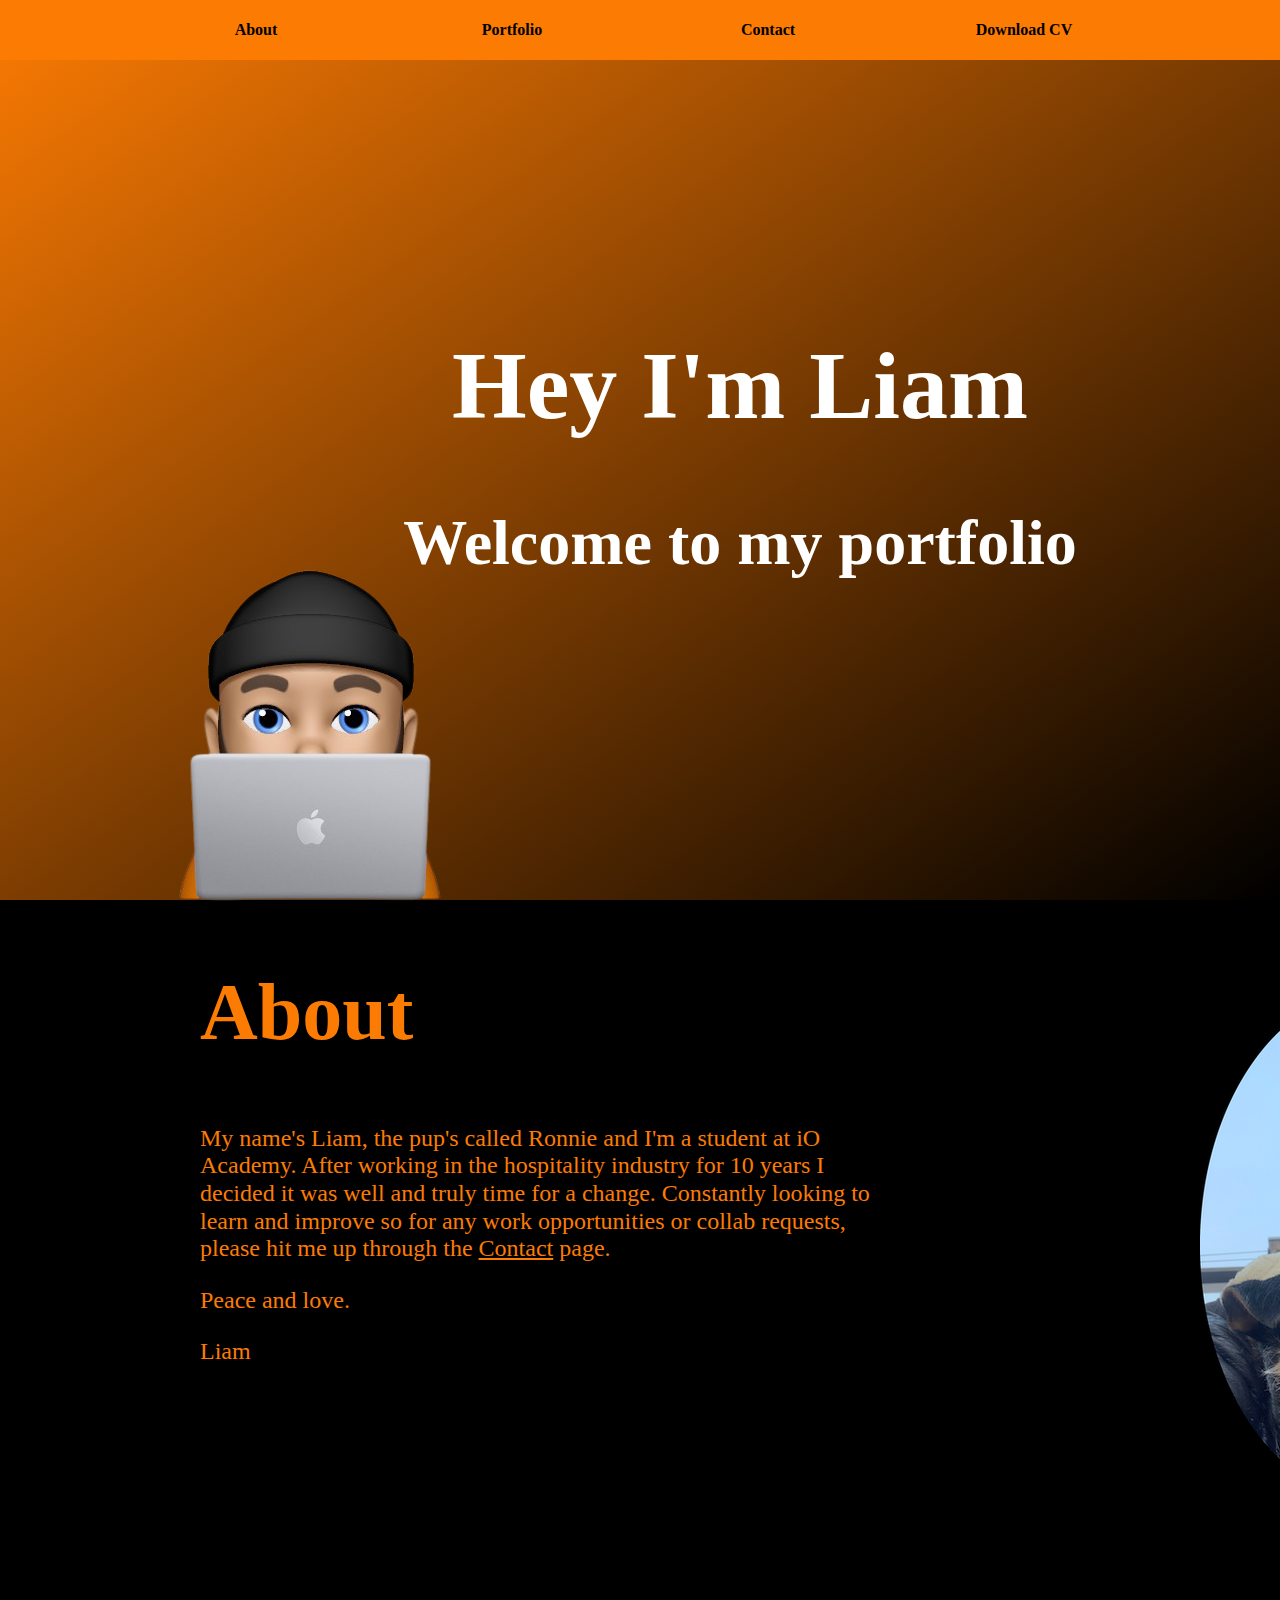
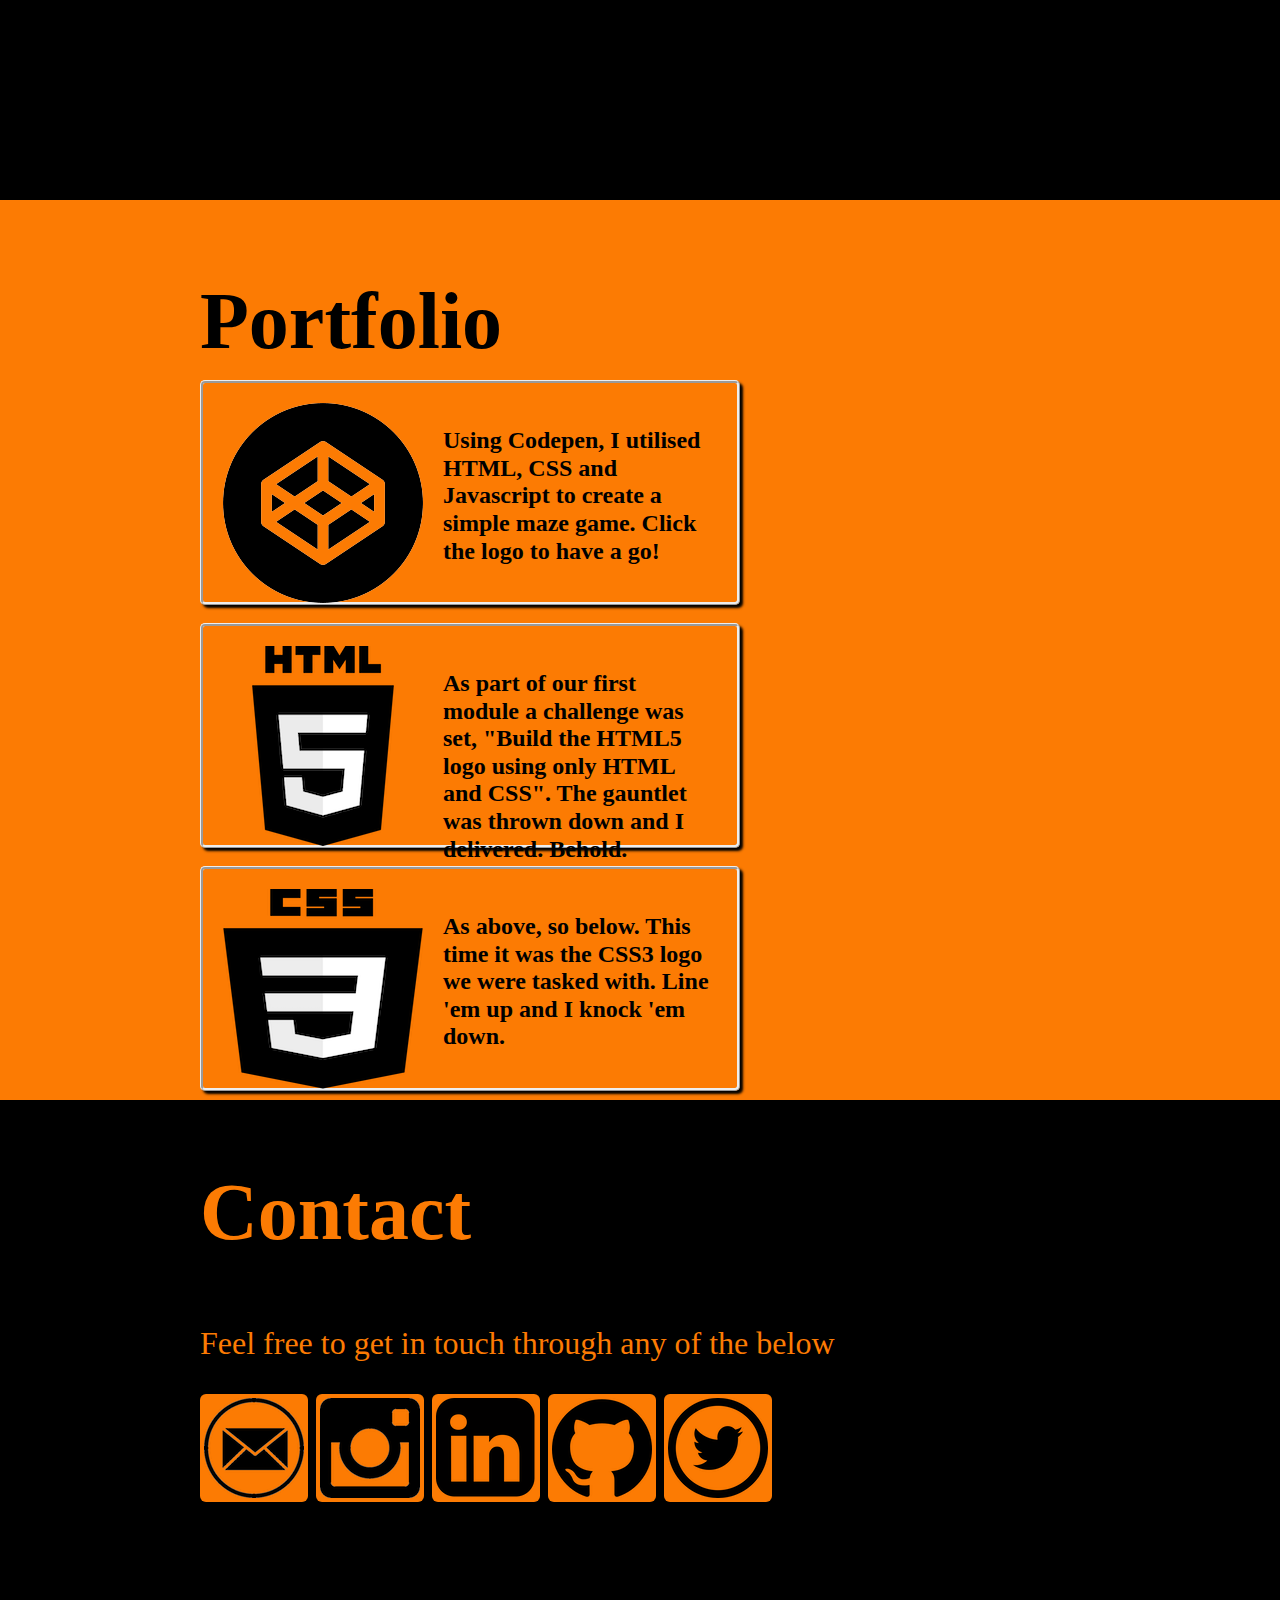
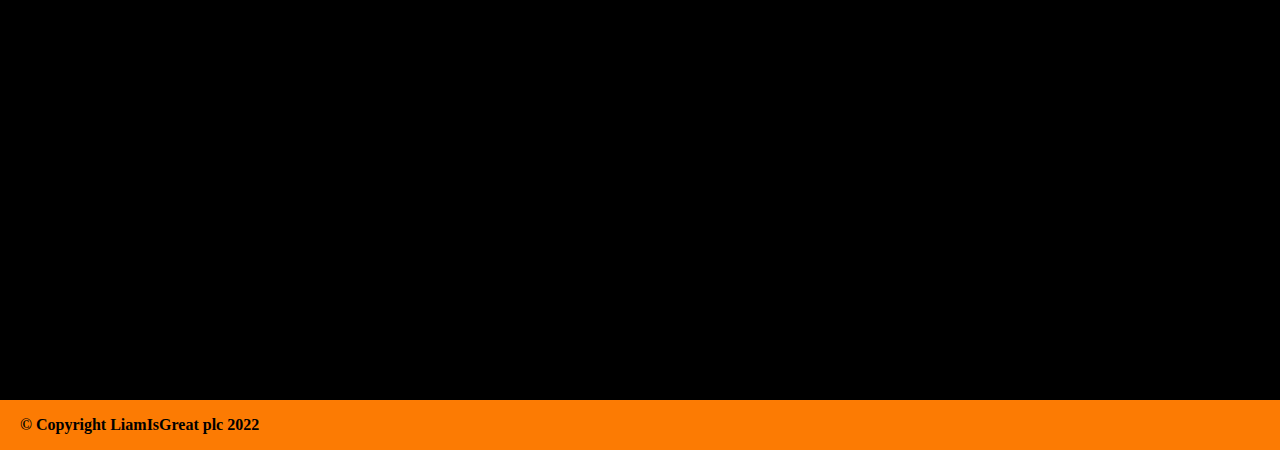
==== commit 27c87b67: "added content to portfolio" ====
--- a/project1.html
+++ b/project1.html
@@ -51,15 +51,29 @@
 	</section>
 	
 	<section class="portfolio-section">
-		<h2 id="portfolio">Portfolio</h2>
-		<div>
-			<p>Project 1 coming soon</p> <!--- snake game --->
+		
+		<h2 id="portfolio" class="portfolio-heading">Portfolio</h2>
+		<div class="project-containers">
+			<div class="project-images"><a href="https://codepen.io/Brassic/pen/RwZgrRa"><img src="codepenicon.png"></a>
+			</div>
+			<div class="project-descriptors">
+				<p>Using Codepen, I utilised HTML, CSS and Javascript to create a simple maze game. Click the logo to have a go! </p>
+			</div>
 		</div>
-		<div>
-			<p>Project 2 coming soon</p> <!--- HTML logo --->
+		<div class="project-containers">
+			<div class="project-images"><a href="#"><img src="htmlicon.png"></a>
+			</div>
+			<div class="project-descriptors">
+				<p>As part of our first module a challenge was set, "Build the HTML5 logo using only HTML and CSS".
+				   The gauntlet was thrown down and I delivered. Behold. </p>
+			</div>
 		</div>
-		<div>
-			<p>Project 3 coming soon</p> <!--- CSS logo --->
+		<div class="project-containers">
+ 			<div class="project-images"><a href="#"><img src="cssicon.png"></a>
+ 			</div>
+ 			<div class="project-descriptors">
+ 				<p>As above, so below. This time it was the CSS3 logo we were tasked with. Line 'em up and I knock 'em down. </p>
+ 			</div>
 		</div>
 	</section>
 		
@@ -76,7 +90,7 @@
 	
 	
 	<footer>
-		<p>© Copyright Liam Lawrence Is Great 2022</p>
+		<p>© Copyright LiamIsGreat plc 2022</p>
 	</footer>
 		
 </body>
--- a/project1.css
+++ b/project1.css
@@ -90,15 +90,27 @@
 	flex-direction: column;
 	justify-content: space-around;
 }
+
+.portfolio-heading {
+	font-size: 5rem;
+	margin-bottom: -5px;
+}
 	
-.portfolio-section div {
+.project-containers {
 	box-shadow: 3px 3px 2.5px #000000;
 	border-radius: 5px;
 	border-style: ridge;
 	width: 50%;
-	height: 20vh;
+	height: 25vh;
 	padding: 20px;
 	font-size: 1.5rem;
+	display: flex;
+	justify content: space-around;
+	gap: 20px;
+}
+
+.project-descriptors {
+	display: flex;
 }
 
 .contact-section {
@@ -113,6 +125,7 @@
 .contact-section a img {
 	background: #fc7b03;
 	padding: 4px;
+	border-radius: 6px;
 }
 
 footer {
@@ -142,6 +155,11 @@
 	margin: 0;
 }
 
-@media screen and (max-width: 700px) {}
+@media screen and (max-width: 700px) {
+	body {
+		height: auto;
+		flex-direction: column;
+	}
+}
 
 
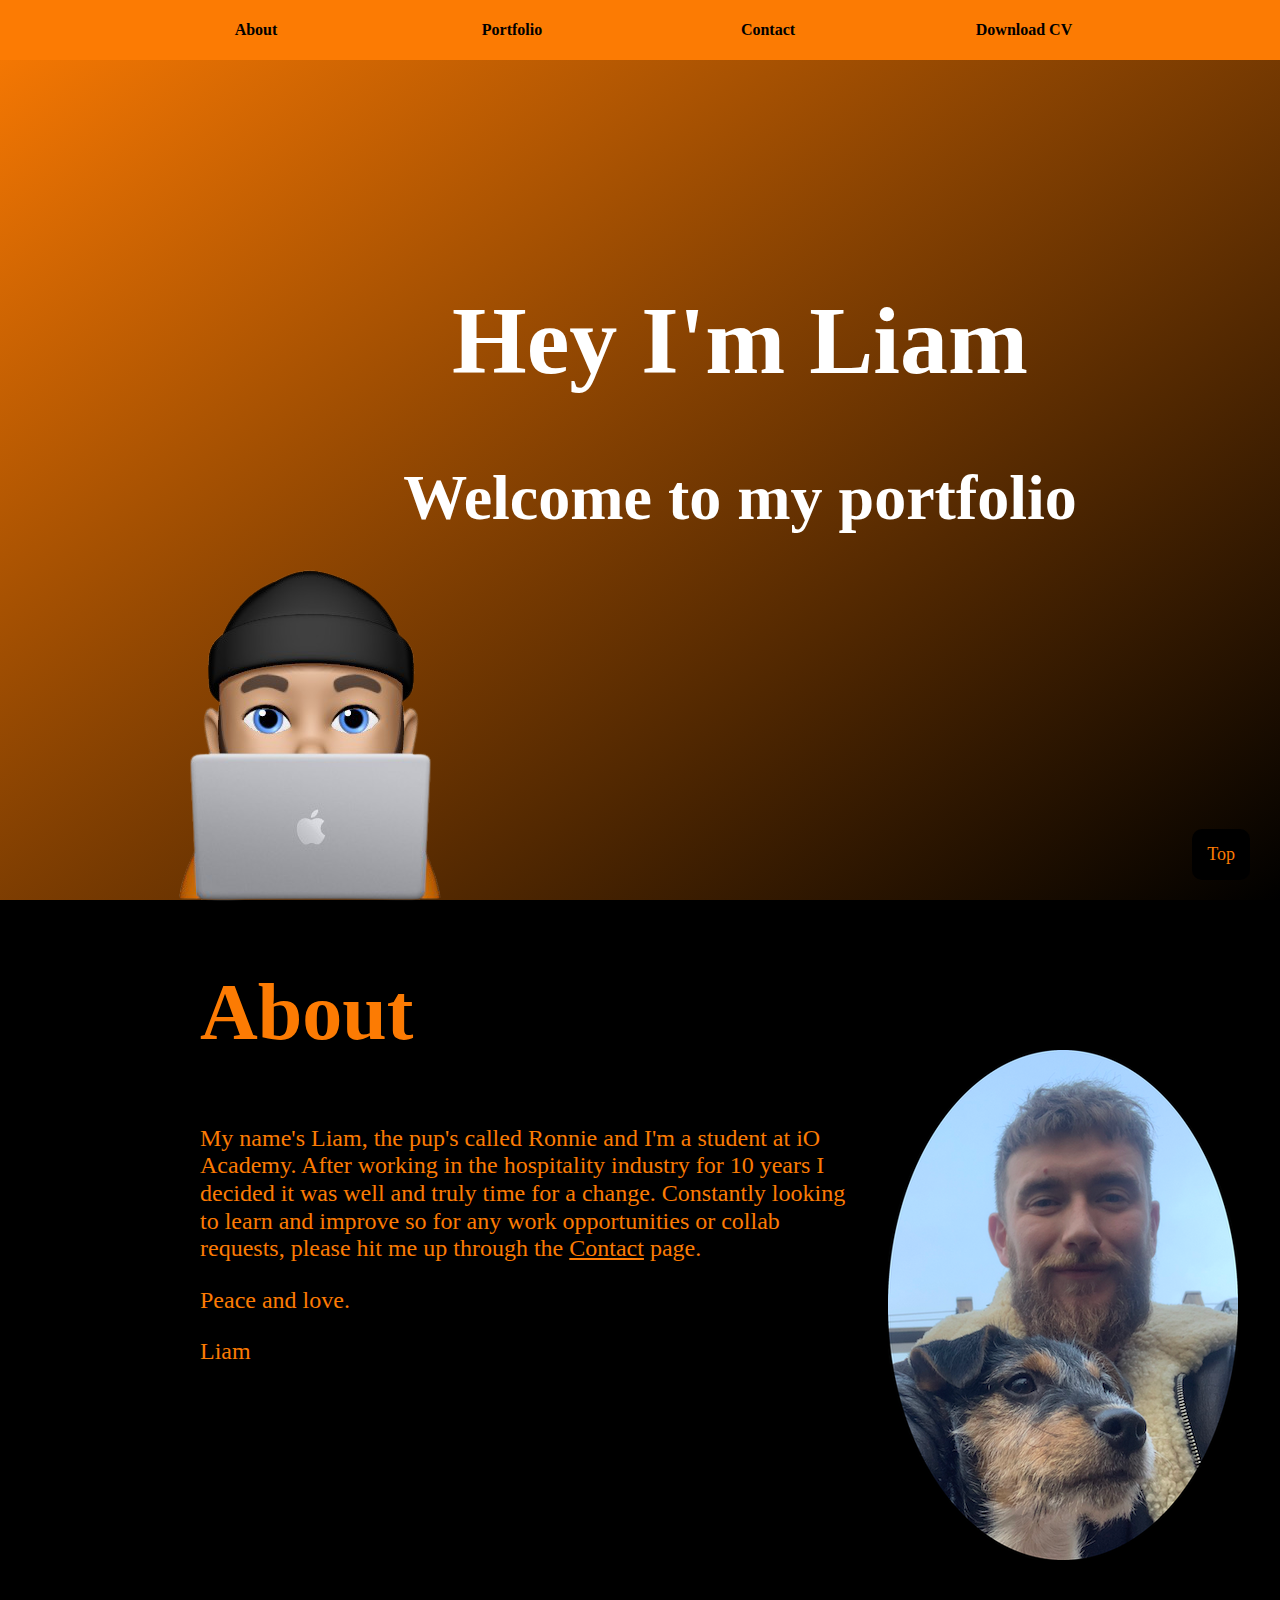
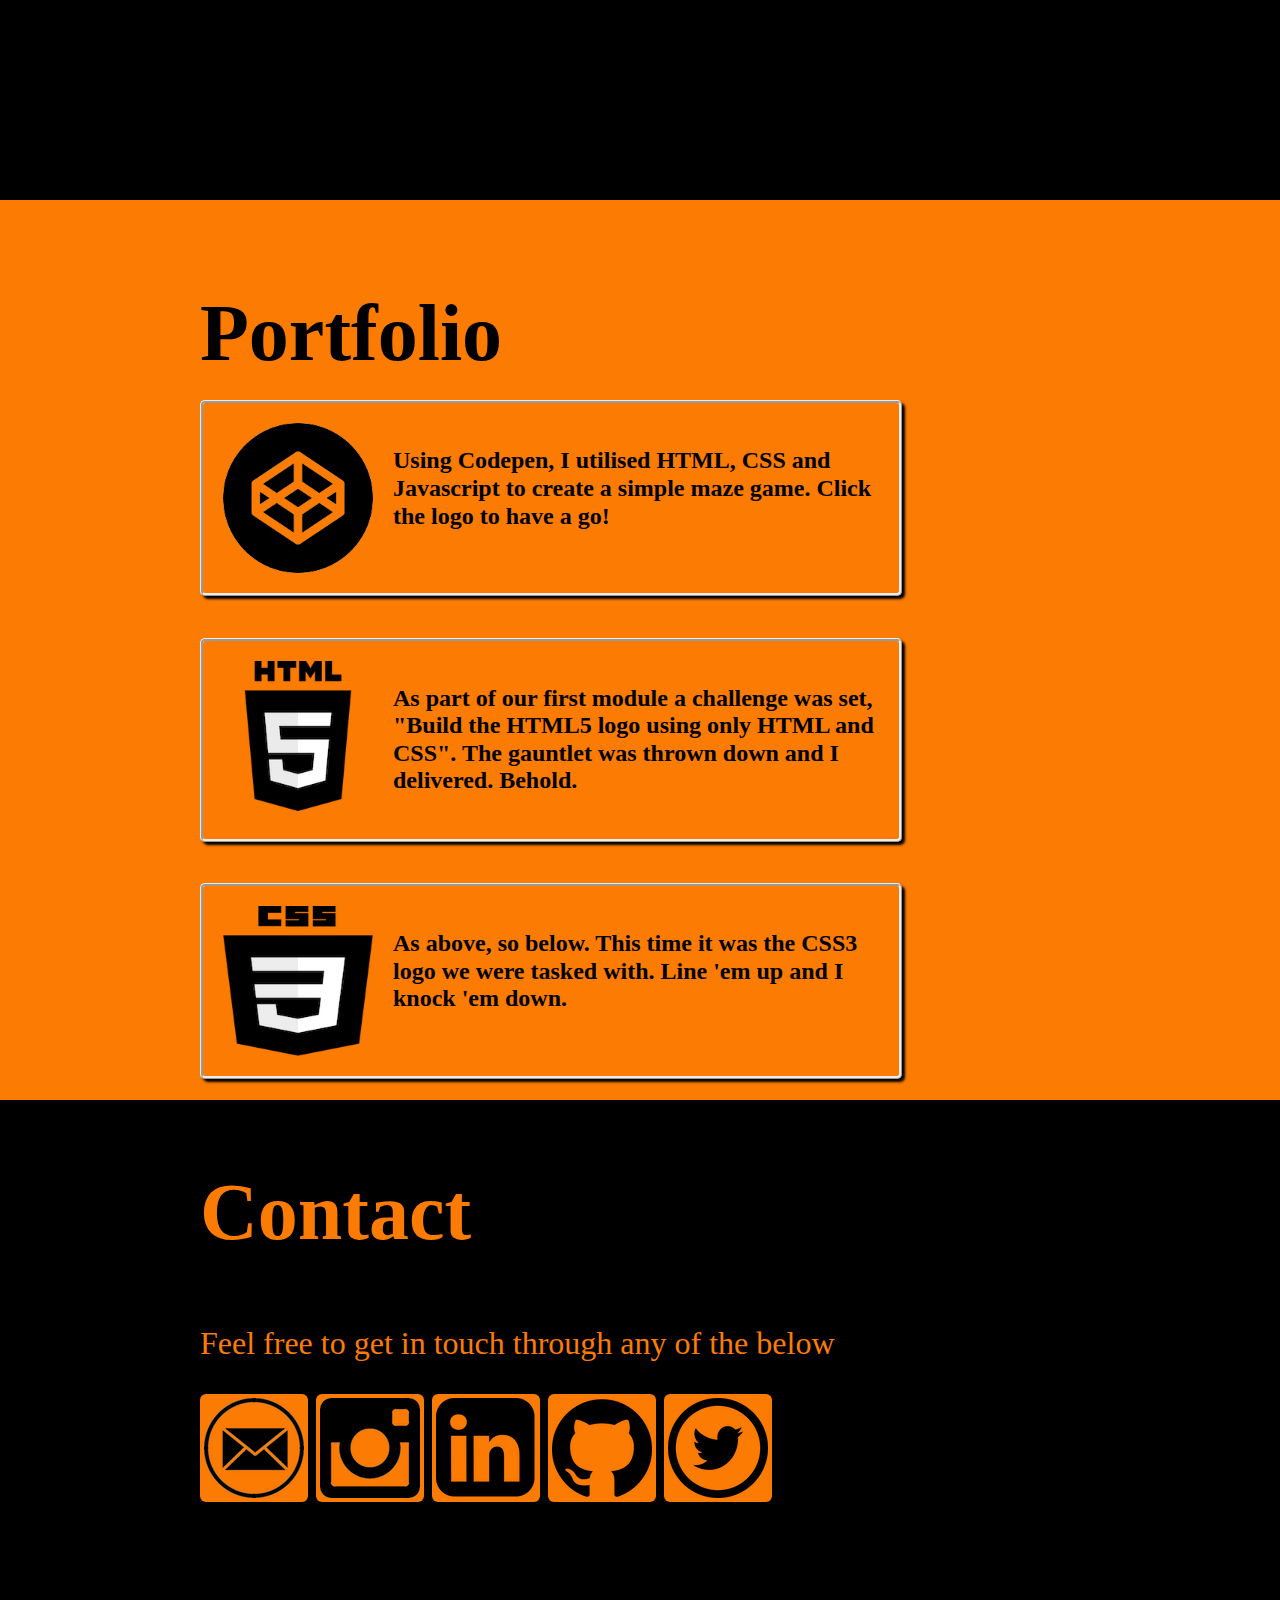
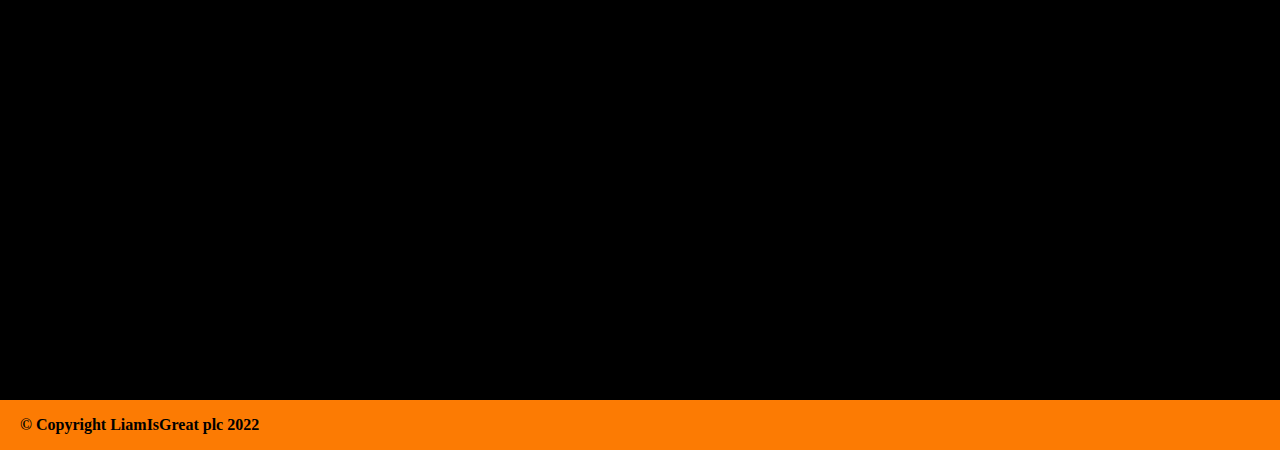
==== commit e63a7dc2: "started addressing the responsiveness issue" ====
--- a/project1.html
+++ b/project1.html
@@ -1,8 +1,9 @@
 <html>
 <head>
+	<link rel="stylesheet" type="text/css" href="normalize.css">
+	<meta name="viewport" content="width=device-width, initial-scale=1.0">
 	<link rel="stylesheet" type="text/css" href="project1.css">
-	<link rel="stylesheet" type="text/css" href="normalize.css">
-	<meta name="viewport" content="width=device-width, initial-scale=1">
+	
 	
 </head>
 	<header>
@@ -14,16 +15,20 @@
 		</nav>
 	</header>
 <body>
-	<section class="intro-section">
-		<div>
+	<section id="top-of-the-page" class="intro-section">
+		<div class="intro-text">
 			<h1 class="intro1">Hey I'm Liam</h1>
 			<h2 class="intro2">Welcome to my portfolio</h2>
 		</div>
-		<img src="memoji.png" alt="cartoon me">
+		<div class="intro-image">
+			<img src="memoji.png" alt="cartoon me">
+		</div>
 	</section>
 	
 	<section class="about-section">
+		<div class="about-text">
 		<h2 id="about">About</h2>
+		
 		<p>
 		   My name's Liam, the pup's called Ronnie and 
 		   I'm a student at iO Academy. 
@@ -41,8 +46,8 @@
 		<p>
 		   Liam 
 	    </p> 
-		
-		<div>
+	</div>
+		<div class="about-image">
 			
    			<img src="meandpup.png" alt="meandmydog">
 			
@@ -88,8 +93,8 @@
 		<a href="https://twitter.com/lwrnccodes"><img src="twittericon.png"></a>
 	</section>
 	
-	
-	<footer>
+ 		<a href="#top-of-the-page" class="scroll-to-top-button" title="Go to top">Top</a> 	
+ 	<footer>
 		<p>© Copyright LiamIsGreat plc 2022</p>
 	</footer>
 		
--- a/project1.css
+++ b/project1.css
@@ -35,6 +35,7 @@
 	justify-content: center;
 	align-items: center;
 	padding-left: 200px;
+	padding-bottom: 90px;
 	text-align: center;
 	color: #ffffff;
 	background-color: #fc7b03;
@@ -50,38 +51,41 @@
 	font-size: 4rem;
 }
 
-.intro-section img {
+.intro-image img{
 	position: absolute;
 	left: 100px;
 	bottom: -28px;
-}
+} 
 
 .about-section {
 	background-color: #000000;
 	height: 100vh;
 	font-family: Andale Mono;
 	padding-left: 200px;
+	display: flex;
 	color: #fc7b03;
 }
 
-.about-section p {
+.about-text {
 	font-size: 1.5rem;
-	max-width: 700px;
+	width: 60%;
 }
 
-.about-section img {
-	position: relative;
-	left: 1000px;
-	bottom: 400px;
+.about-image {
+	padding-top: 150px;
+	padding-left: 40px;
+	width: 40%;
+	flex-direction: column;
 }
 
-.about-section a {
+.about-text a {
 	color: inherit;
 }
 
 .portfolio-section {
 	background-color: #fc7b03;
 	height: 100vh;
+	width: 100%;
 	font-family: "Andale Mono";
 	font-weight: bold;
 	padding-left: 200px;
@@ -93,24 +97,23 @@
 
 .portfolio-heading {
 	font-size: 5rem;
-	margin-bottom: -5px;
+	margin-bottom: -20px;
 }
 	
 .project-containers {
 	box-shadow: 3px 3px 2.5px #000000;
 	border-radius: 5px;
 	border-style: ridge;
-	width: 50%;
-	height: 25vh;
+	width: 65%;
 	padding: 20px;
 	font-size: 1.5rem;
 	display: flex;
-	justify content: space-around;
 	gap: 20px;
 }
 
-.project-descriptors {
-	display: flex;
+.project-images img {
+	height: 150px;
+	width: 150px;
 }
 
 .contact-section {
@@ -152,14 +155,37 @@
 body {
 	display: flex;
 	flex-direction: column;
-	margin: 0;
+	flex-wrap: nowrap;
 }
 
-@media screen and (max-width: 700px) {
-	body {
-		height: auto;
+@media screen and (max-width: 800px) {
+	.contact-section, .intro-section, .portfolio-section, .about-section {
+		padding-left: 20px;
+	}
+	.project-containers {
 		flex-direction: column;
+		width: 100%;
 	}
 }
 
+.scroll-to-top-button {
+  	position: fixed; 
+  	bottom: 20px; 
+  	right: 30px; 
+  	z-index: 99; 
+  	border: none; 
+  	outline: none; 
+  	background-color: #000000; 
+  	color: #fc7b03; 
+  	cursor: pointer; 
+  	padding: 15px; 
+  	border-radius: 10px; 
+  	font-size: 18px; 
+	font-family: "Andale Mono";
+	text-decoration: none;
+}
 
+.scroll-to-top-button:hover {
+ 	background-color: #db6a00; 
+
+
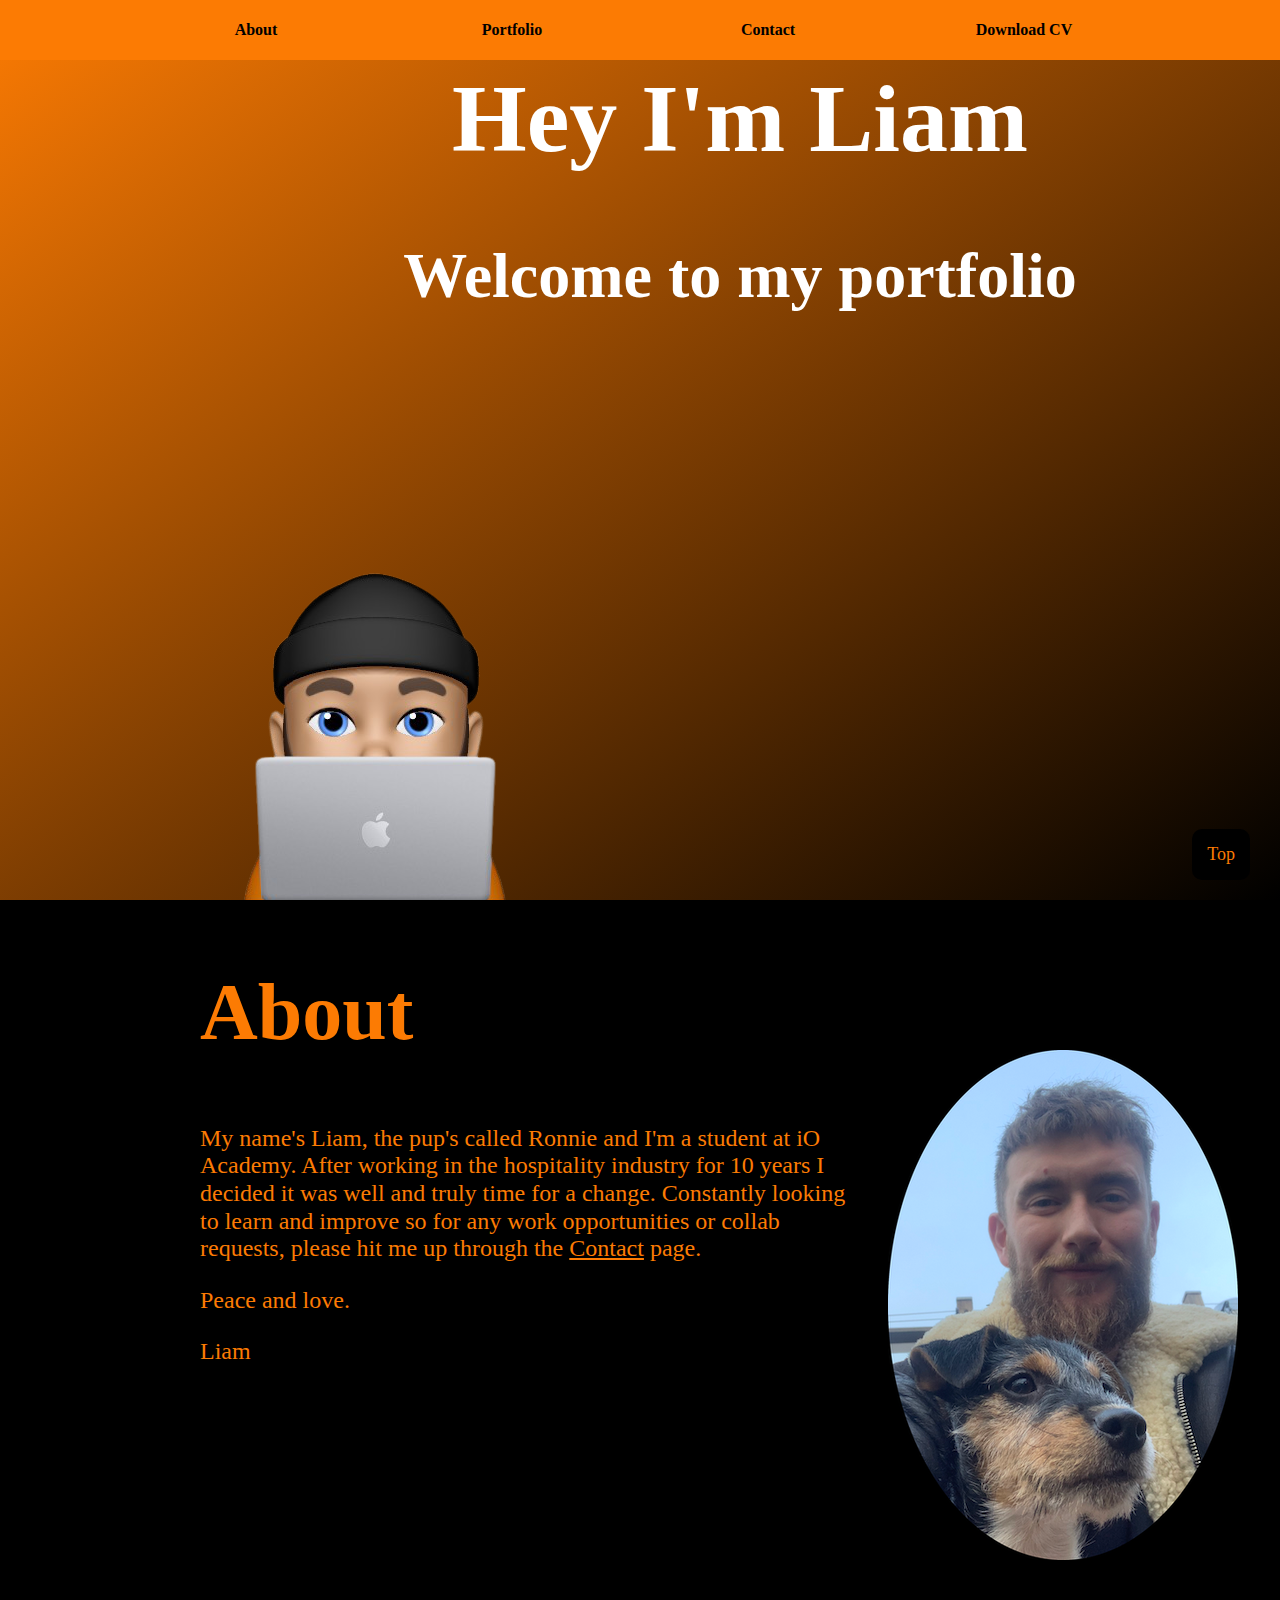
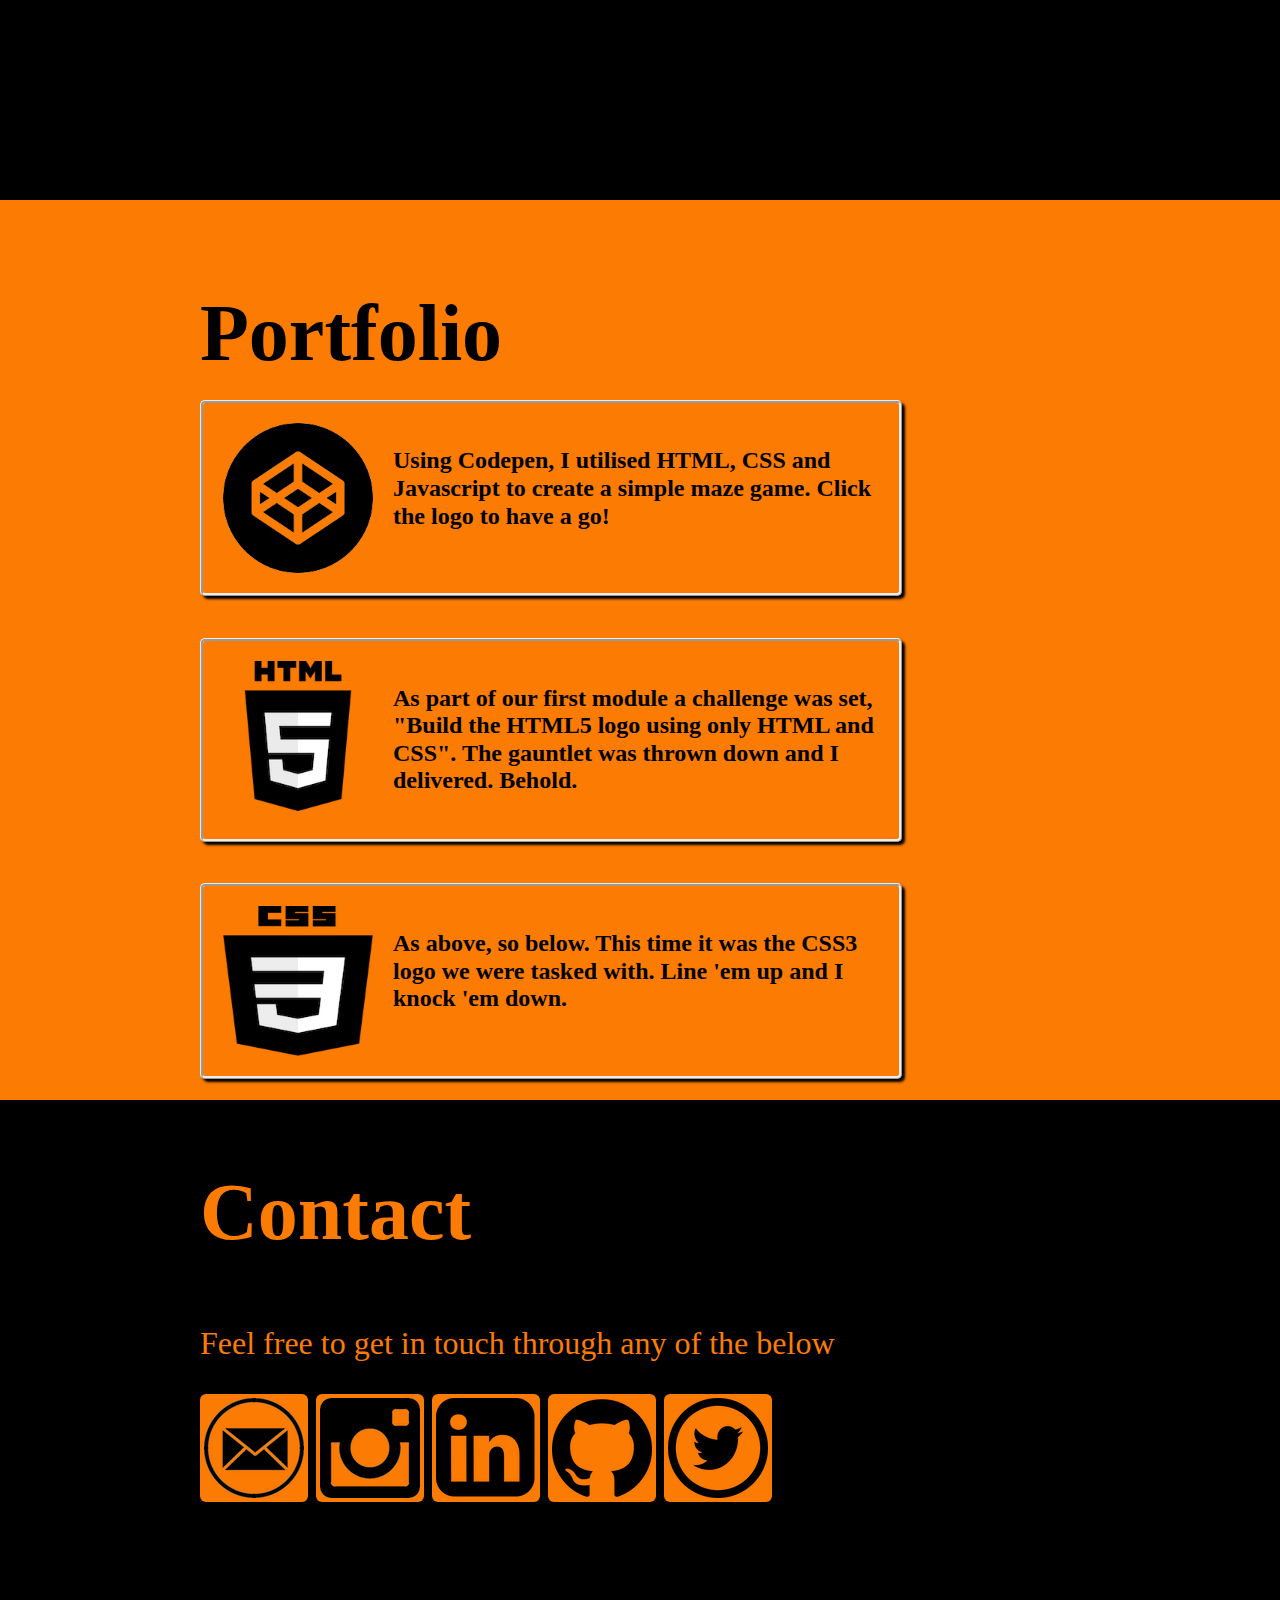
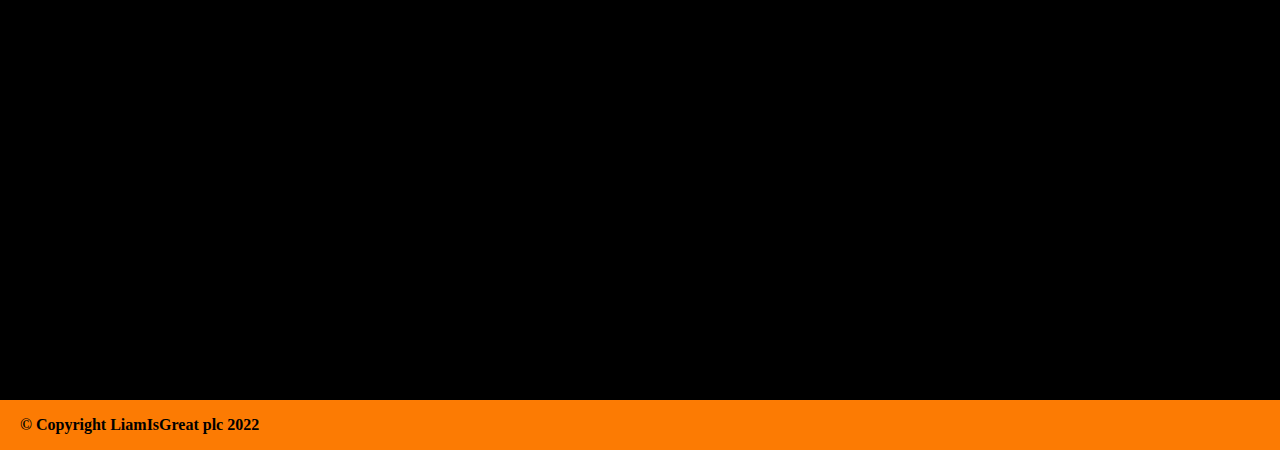
==== commit b4070662: "addressed responsiveness issues and element styling/spacing" ====
--- a/project1.html
+++ b/project1.html
@@ -3,8 +3,6 @@
 	<link rel="stylesheet" type="text/css" href="normalize.css">
 	<meta name="viewport" content="width=device-width, initial-scale=1.0">
 	<link rel="stylesheet" type="text/css" href="project1.css">
-	
-	
 </head>
 	<header>
 		<nav class="navbar">
@@ -47,11 +45,9 @@
 		   Liam 
 	    </p> 
 	</div>
-		<div class="about-image">
-			
-   			<img src="meandpup.png" alt="meandmydog">
-			
-	   	</div>
+	<div class="about-image">
+		<img src="meandpup.png" alt="meandmydog">
+	</div>
 		
 	</section>
 	
@@ -69,8 +65,7 @@
 			<div class="project-images"><a href="#"><img src="htmlicon.png"></a>
 			</div>
 			<div class="project-descriptors">
-				<p>As part of our first module a challenge was set, "Build the HTML5 logo using only HTML and CSS".
-				   The gauntlet was thrown down and I delivered. Behold. </p>
+				<p>As part of our first module a challenge was set, "Build the HTML5 logo using only HTML and CSS". The gauntlet was thrown down and I delivered. Behold. </p>
 			</div>
 		</div>
 		<div class="project-containers">
--- a/project1.css
+++ b/project1.css
@@ -31,16 +31,18 @@
 
 .intro-section {
 	font-family: "Andale Mono";
-	display: flex;
 	justify-content: center;
 	align-items: center;
 	padding-left: 200px;
-	padding-bottom: 90px;
+	color: #ffffff;
+	background-color: #fc7b03;
+	background-image: linear-gradient(to bottom right, #fc7b03, #000000);
+	position: relative;
+	height: 100vh;	
+}
+
+.intro-text {
 	text-align: center;
-	color: #ffffff;
-	background-color: #fc7b03;
-	background-image: linear-gradient(to bottom right, #fc7b03, #000000);
-	height: 100vh;	
 }
 
 .intro1 {
@@ -53,8 +55,9 @@
 
 .intro-image img{
 	position: absolute;
-	left: 100px;
-	bottom: -28px;
+	bottom: 0;
+	left: 200px;
+	
 } 
 
 .about-section {
@@ -158,15 +161,7 @@
 	flex-wrap: nowrap;
 }
 
-@media screen and (max-width: 800px) {
-	.contact-section, .intro-section, .portfolio-section, .about-section {
-		padding-left: 20px;
-	}
-	.project-containers {
-		flex-direction: column;
-		width: 100%;
-	}
-}
+
 
 .scroll-to-top-button {
   	position: fixed; 
@@ -187,5 +182,32 @@
 
 .scroll-to-top-button:hover {
  	background-color: #db6a00; 
-
-
+}
+
+@media screen and (max-width: 800px) {
+	.contact-section, .intro-section, .portfolio-section, .about-section {
+		padding: 20px;
+		height: auto;
+		flex-direction: column;
+		gap: 20px;		
+	}
+	.navbar {
+justify-content: start;	
+	}
+	.about-text {
+		width: 100%;
+	}
+	.about-image {
+		position: relative;
+		bottom: 100px;
+	}
+	.project-containers {
+		flex-direction: column;
+		width: 100%;
+	}
+	.intro-image img {
+			height: 100px;
+			left: 20px;
+	}
+}
+
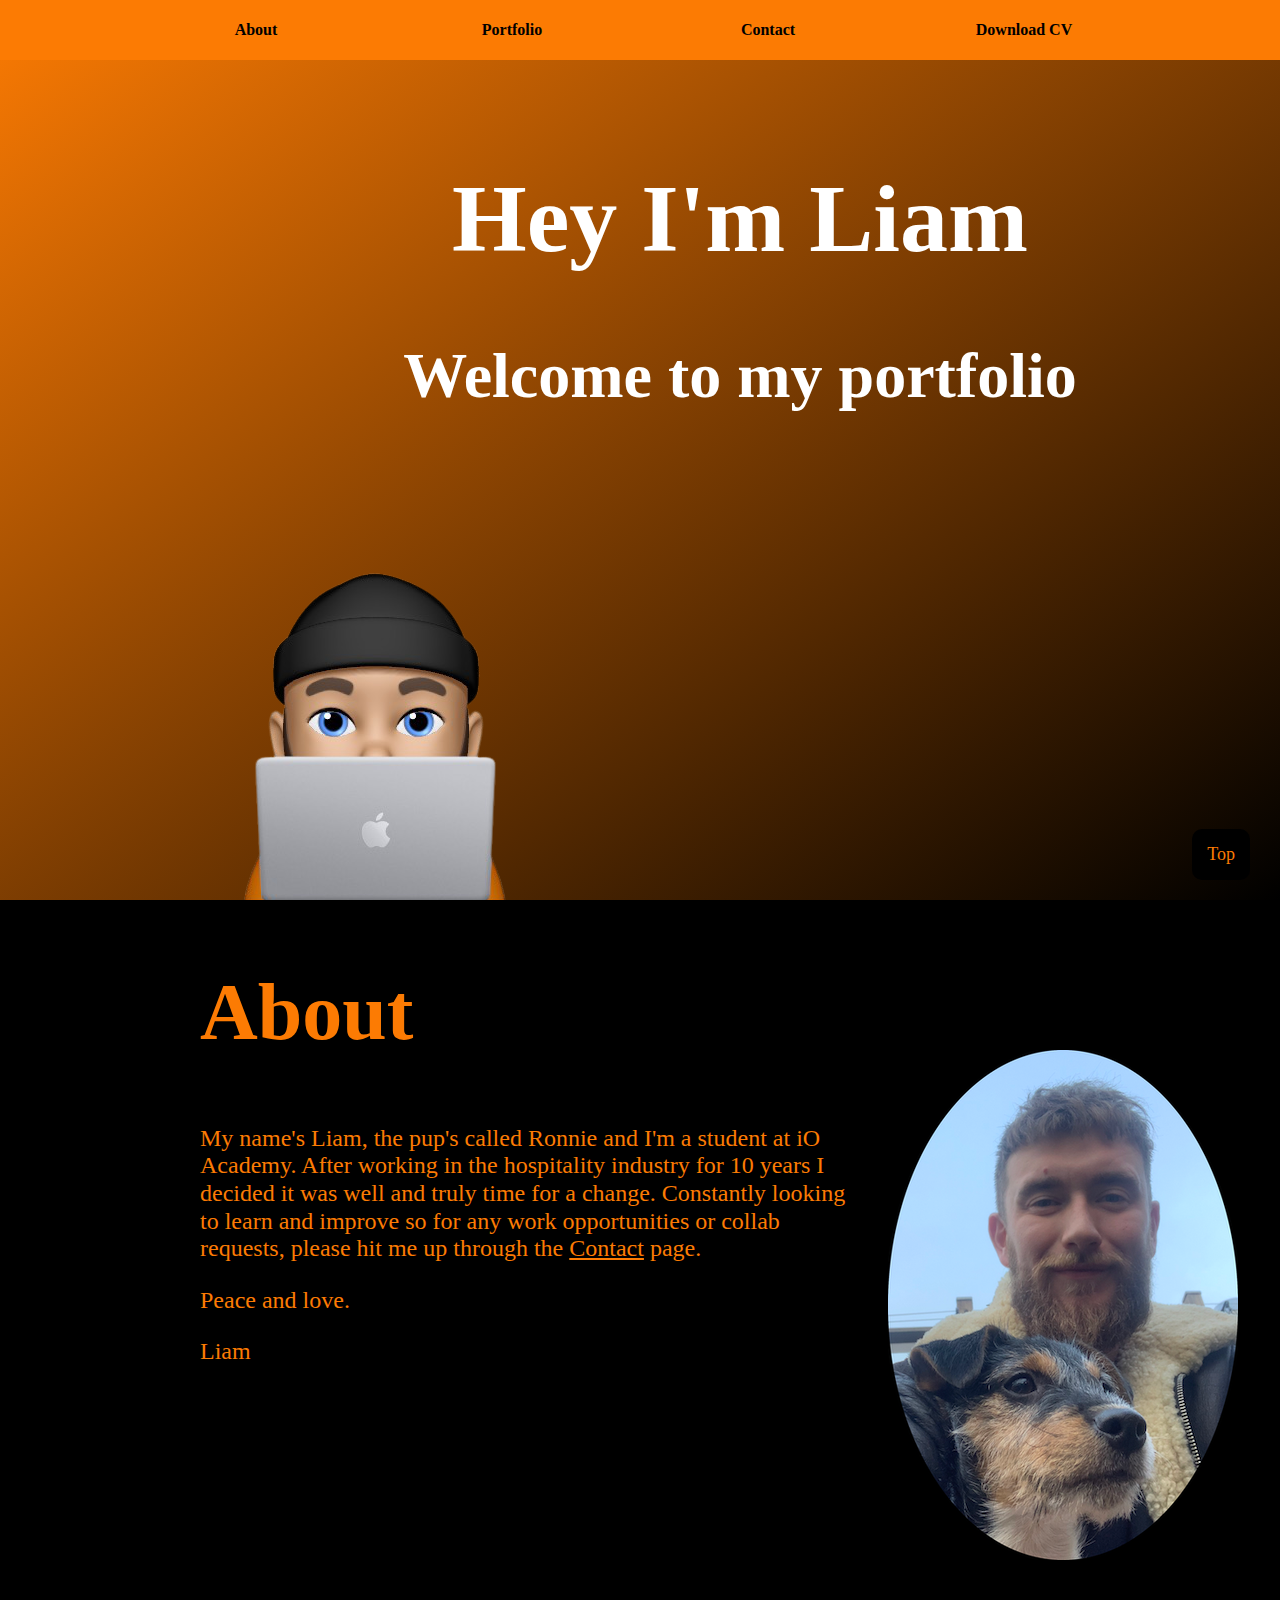
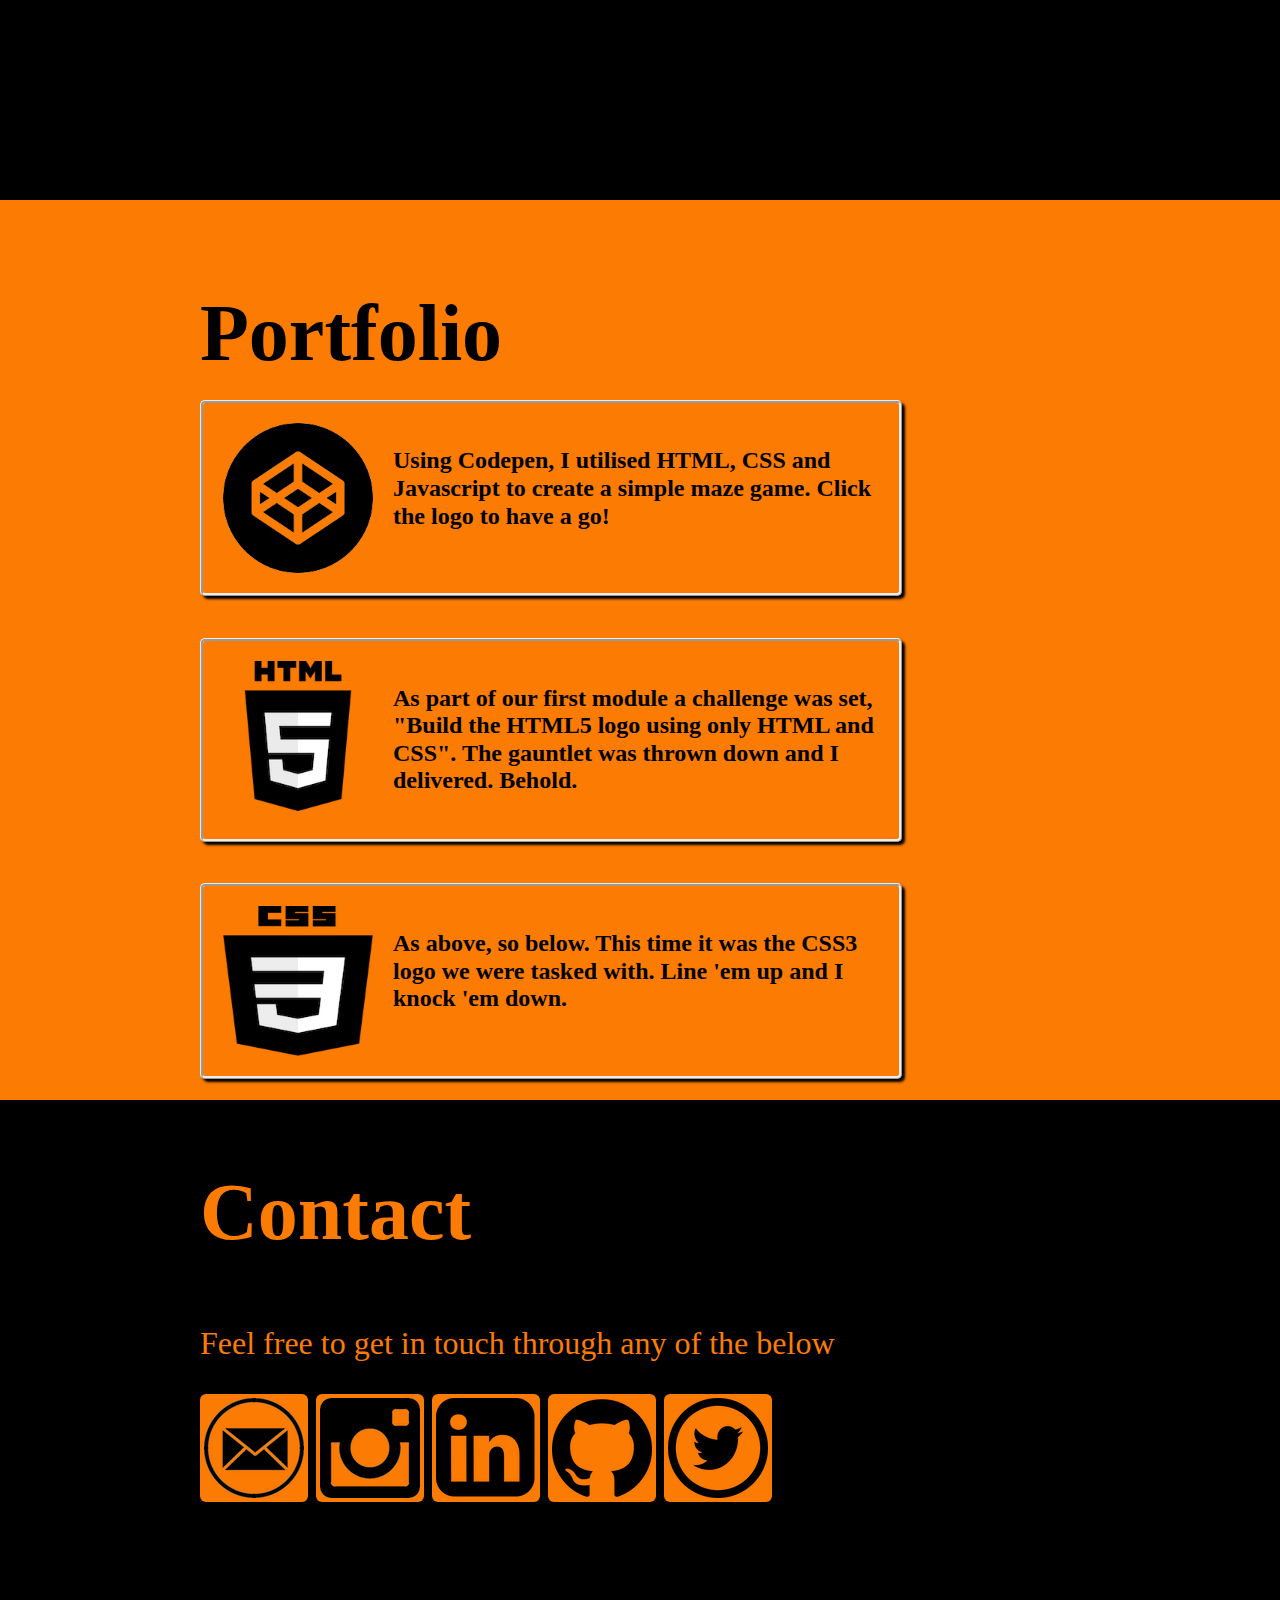
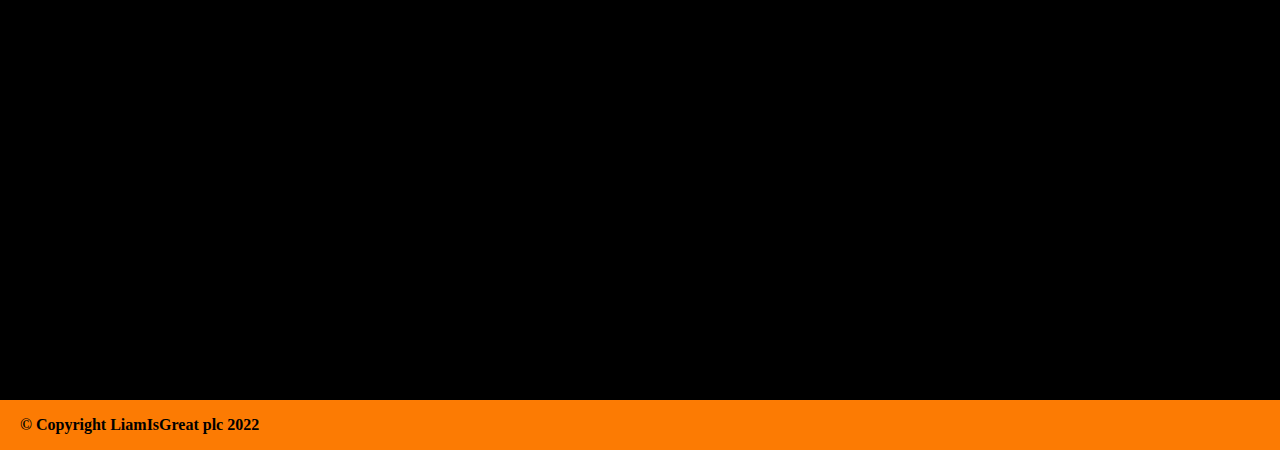
==== commit 352a057c: "added HTML5 challenge to my portfolio" ====
--- a/project1.html
+++ b/project1.html
@@ -62,7 +62,7 @@
 			</div>
 		</div>
 		<div class="project-containers">
-			<div class="project-images"><a href="#"><img src="htmlicon.png"></a>
+			<div class="project-images"><a href="https://codepen.io/Brassic/pen/ZEXNPwz"><img src="htmlicon.png"></a>
 			</div>
 			<div class="project-descriptors">
 				<p>As part of our first module a challenge was set, "Build the HTML5 logo using only HTML and CSS". The gauntlet was thrown down and I delivered. Behold. </p>
--- a/project1.css
+++ b/project1.css
@@ -43,6 +43,7 @@
 
 .intro-text {
 	text-align: center;
+	padding-top: 100px;
 }
 
 .intro1 {
@@ -77,7 +78,6 @@
 .about-image {
 	padding-top: 150px;
 	padding-left: 40px;
-	width: 40%;
 	flex-direction: column;
 }
 
@@ -192,7 +192,14 @@
 		gap: 20px;		
 	}
 	.navbar {
-justify-content: start;	
+		justify-content: start;
+	}
+	.navbar a {
+		width: 25%;
+	}
+	.intro-image img {
+			height: 100px;
+			left: 20px;
 	}
 	.about-text {
 		width: 100%;
@@ -205,9 +212,6 @@
 		flex-direction: column;
 		width: 100%;
 	}
-	.intro-image img {
-			height: 100px;
-			left: 20px;
-	}
-}
-
+
+}
+
